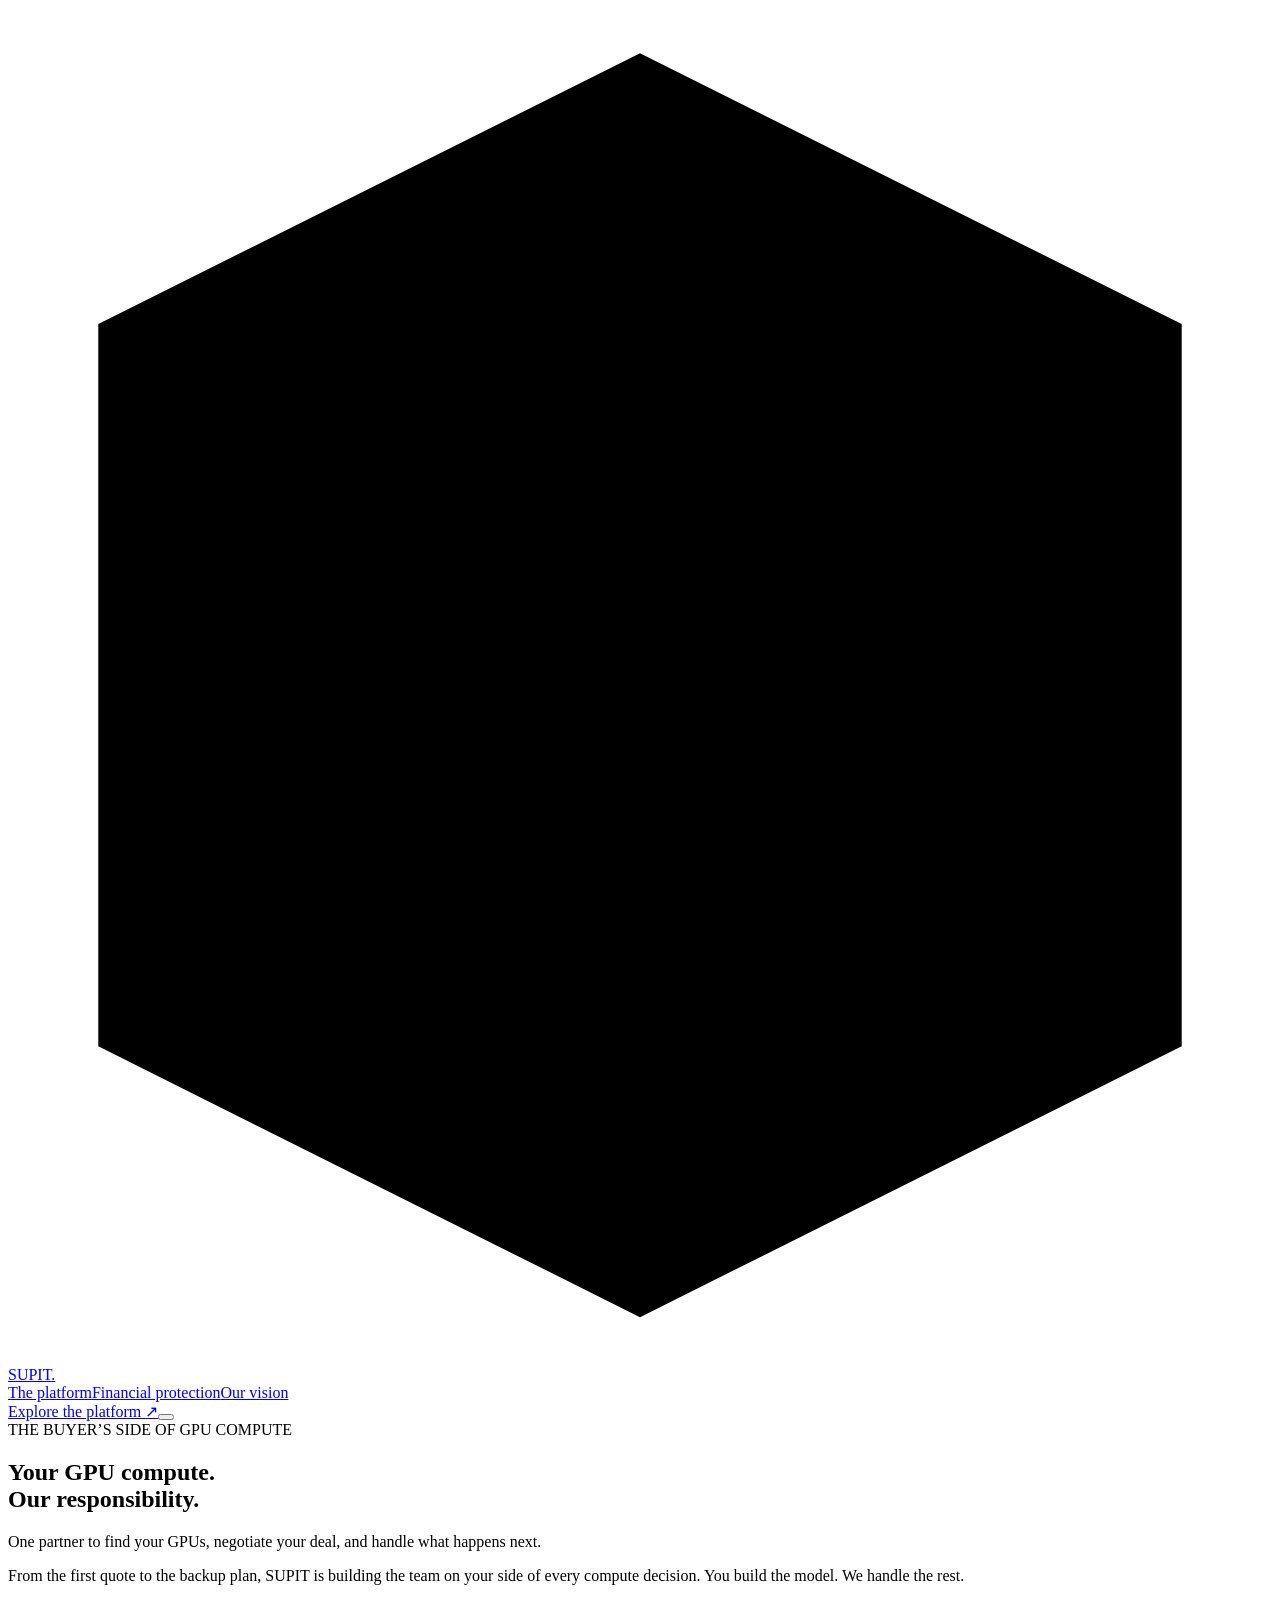
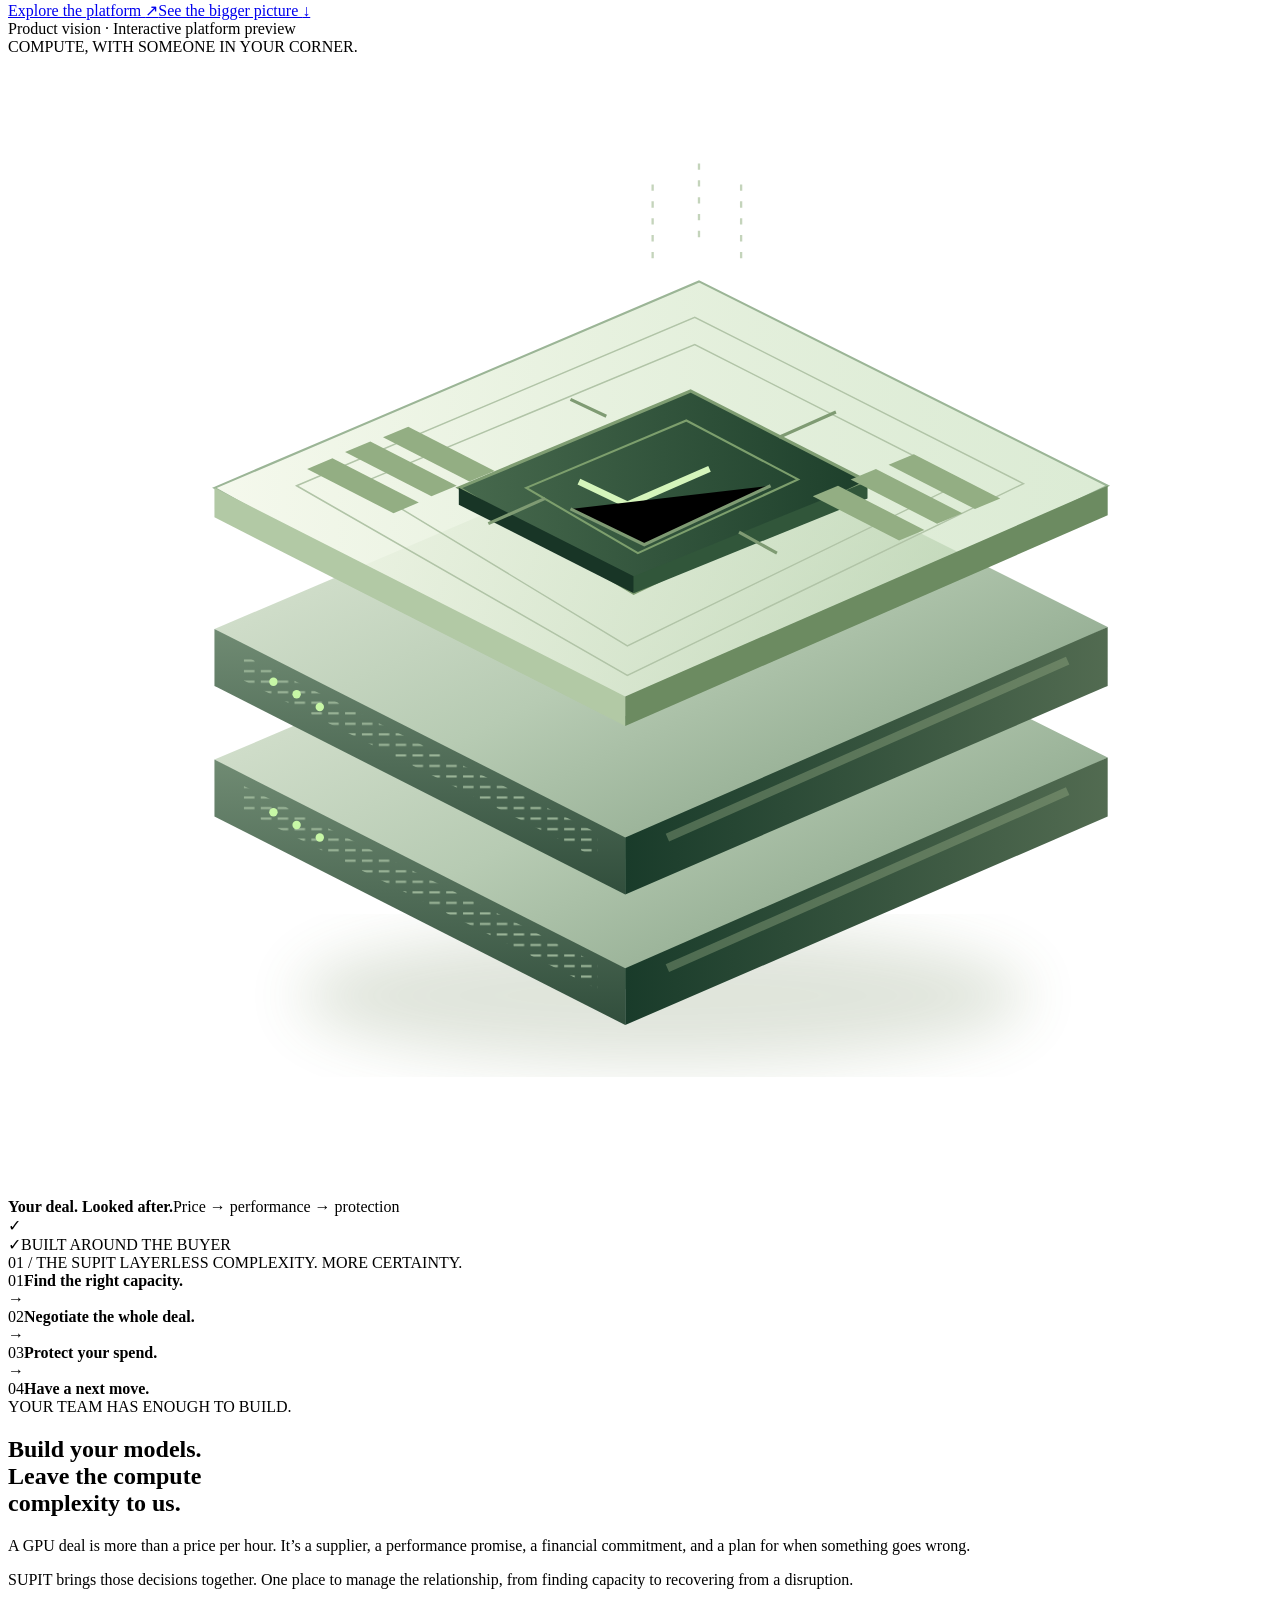
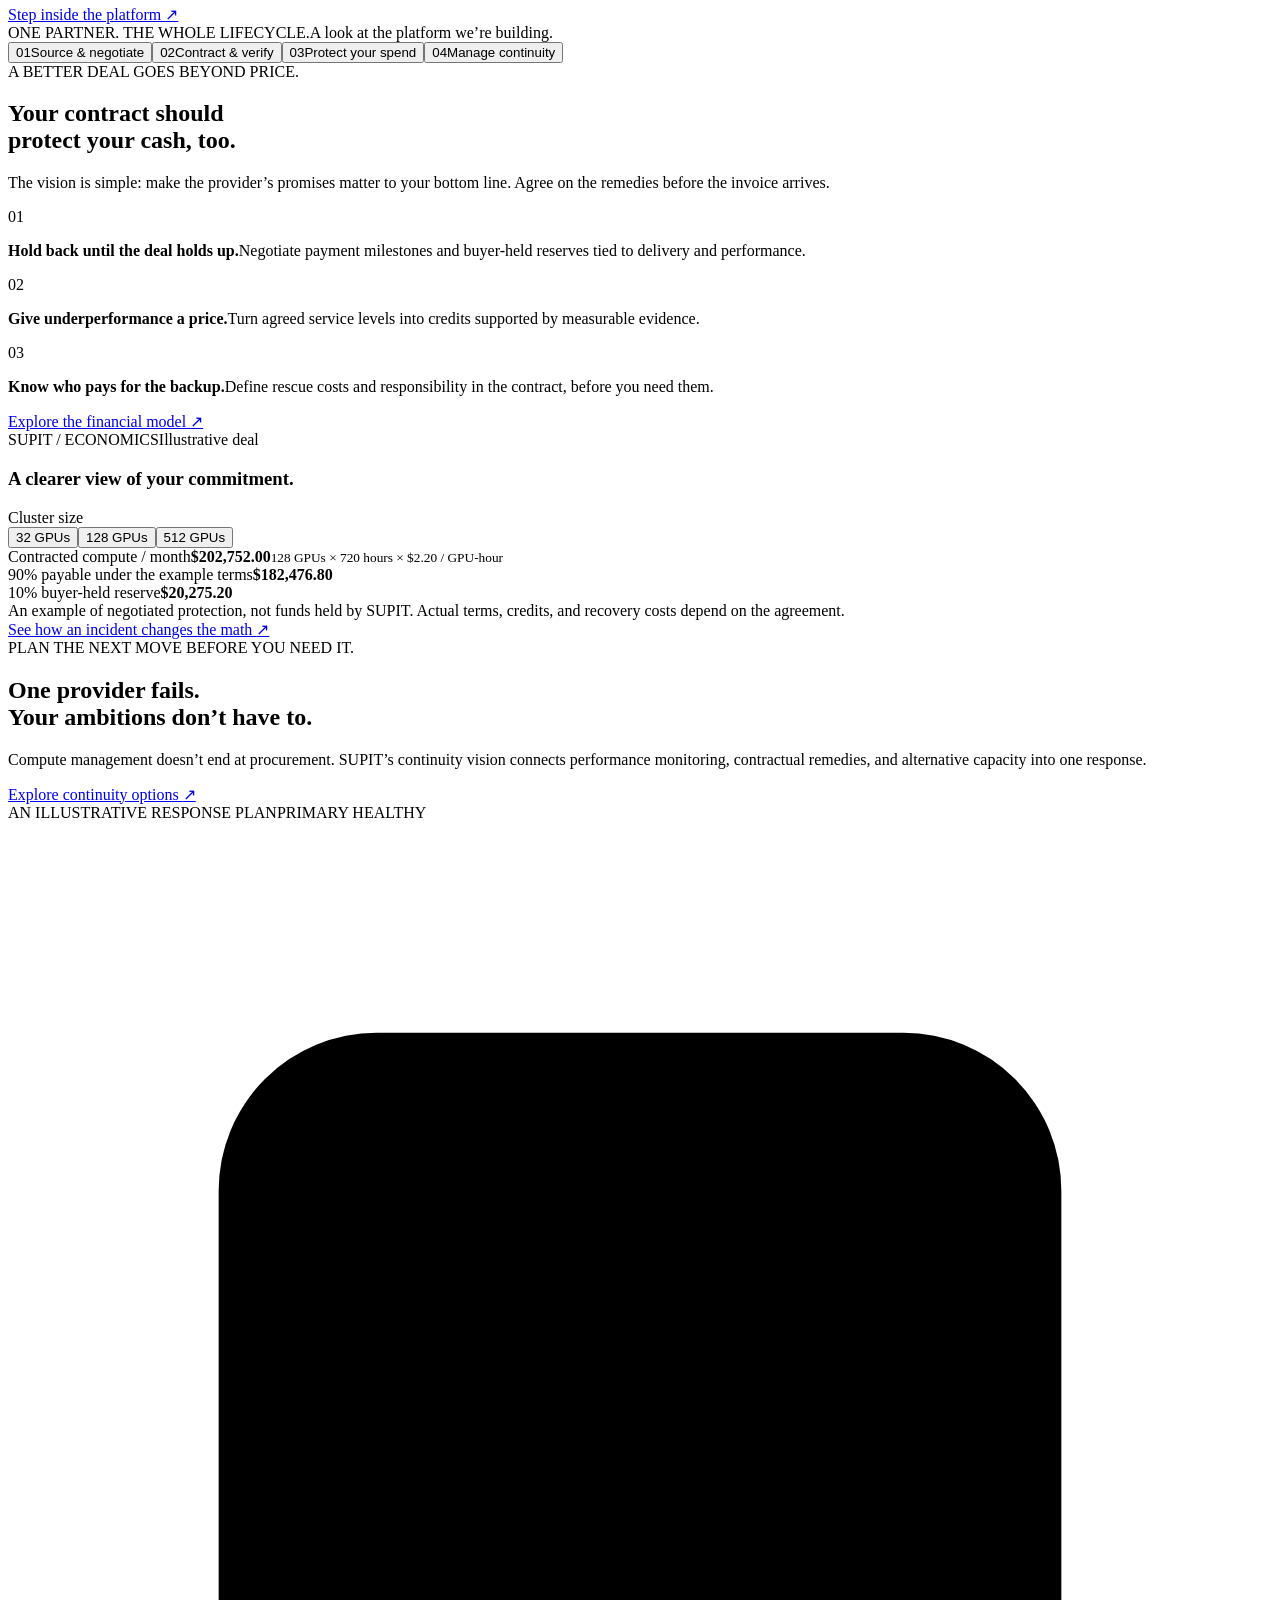
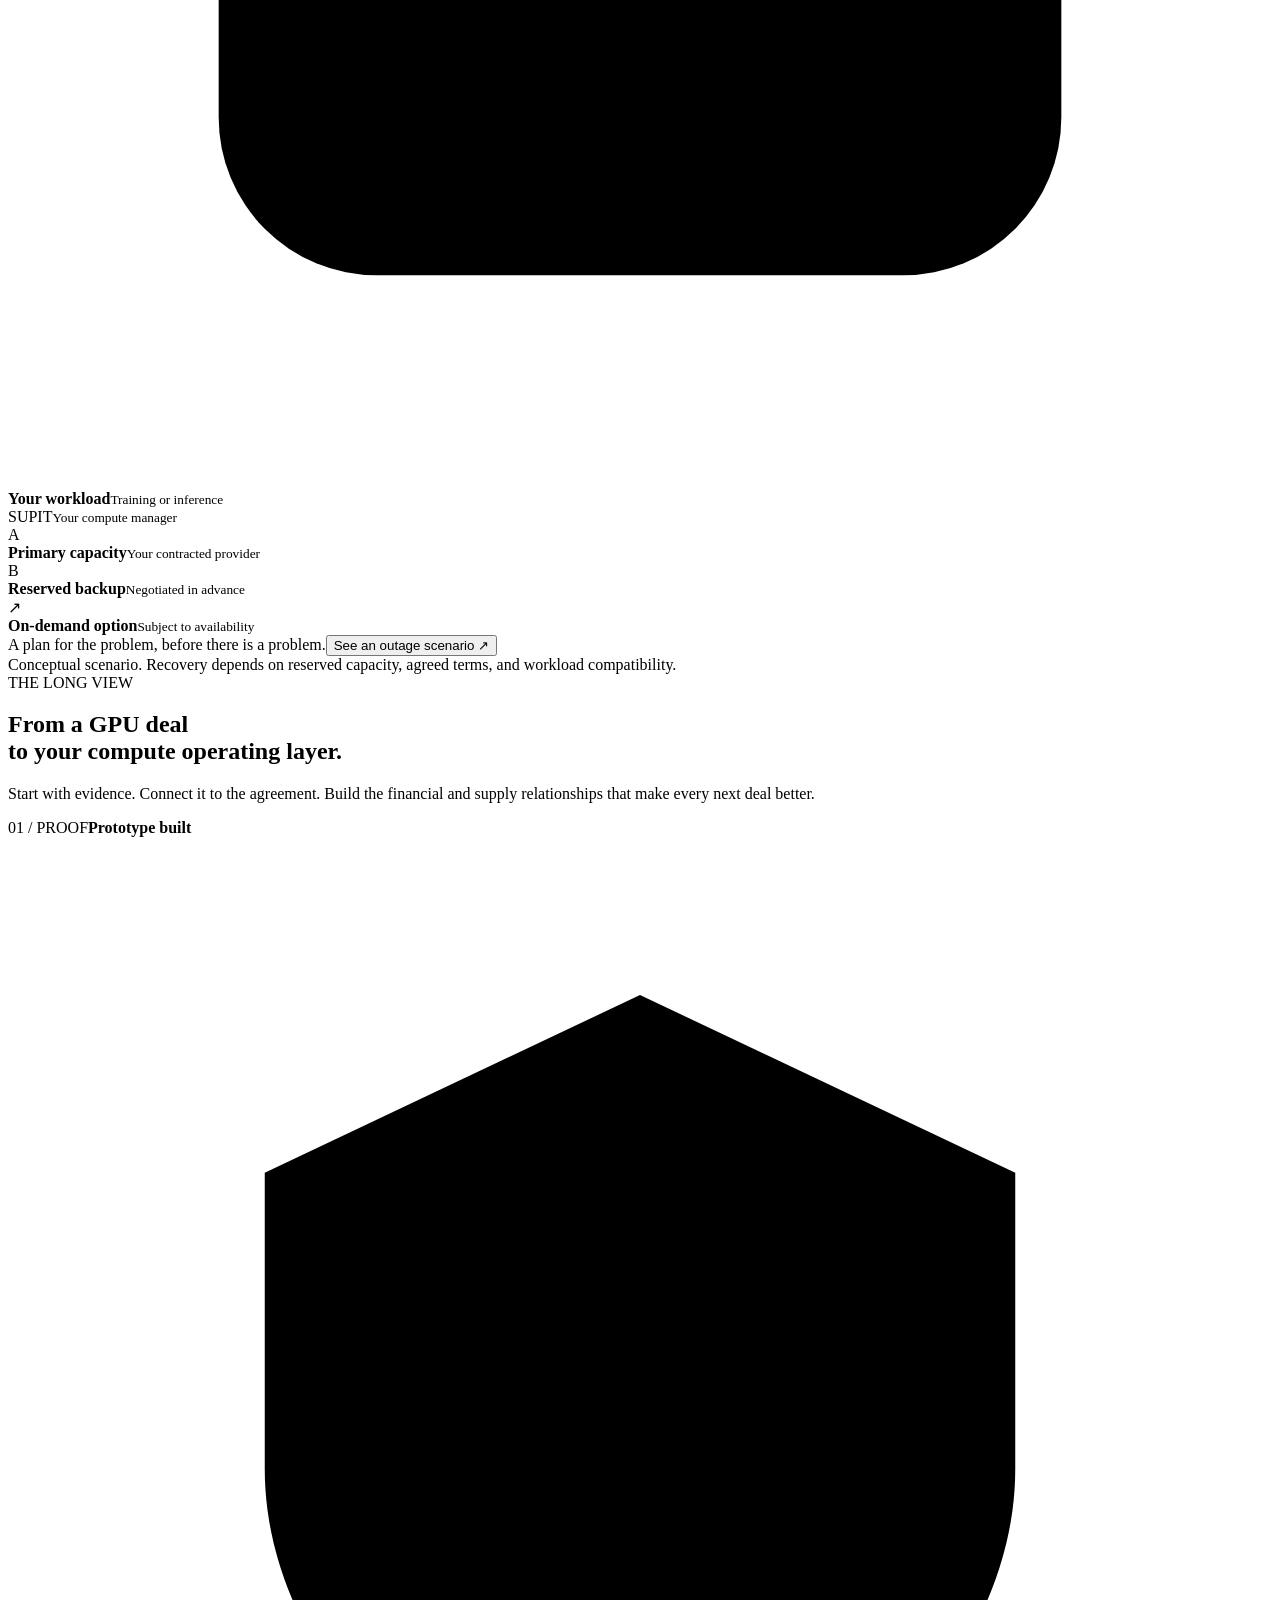
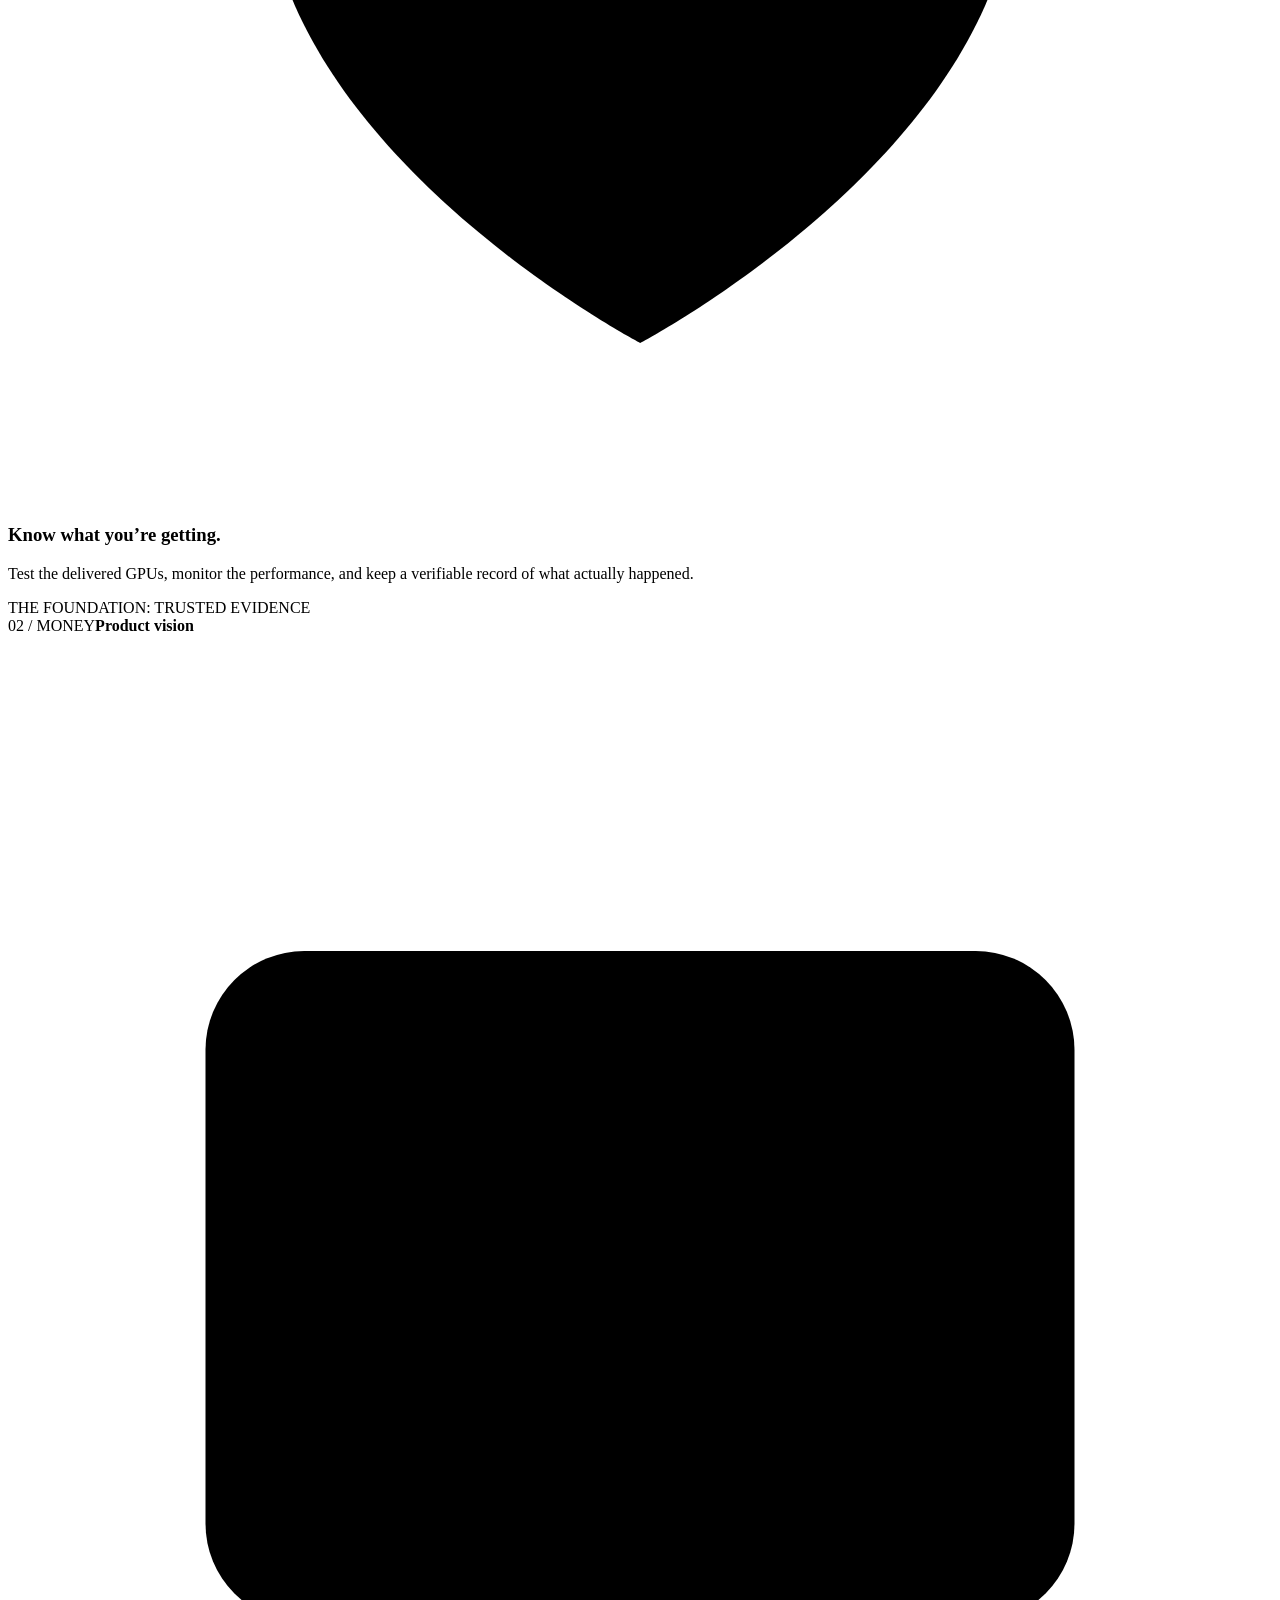
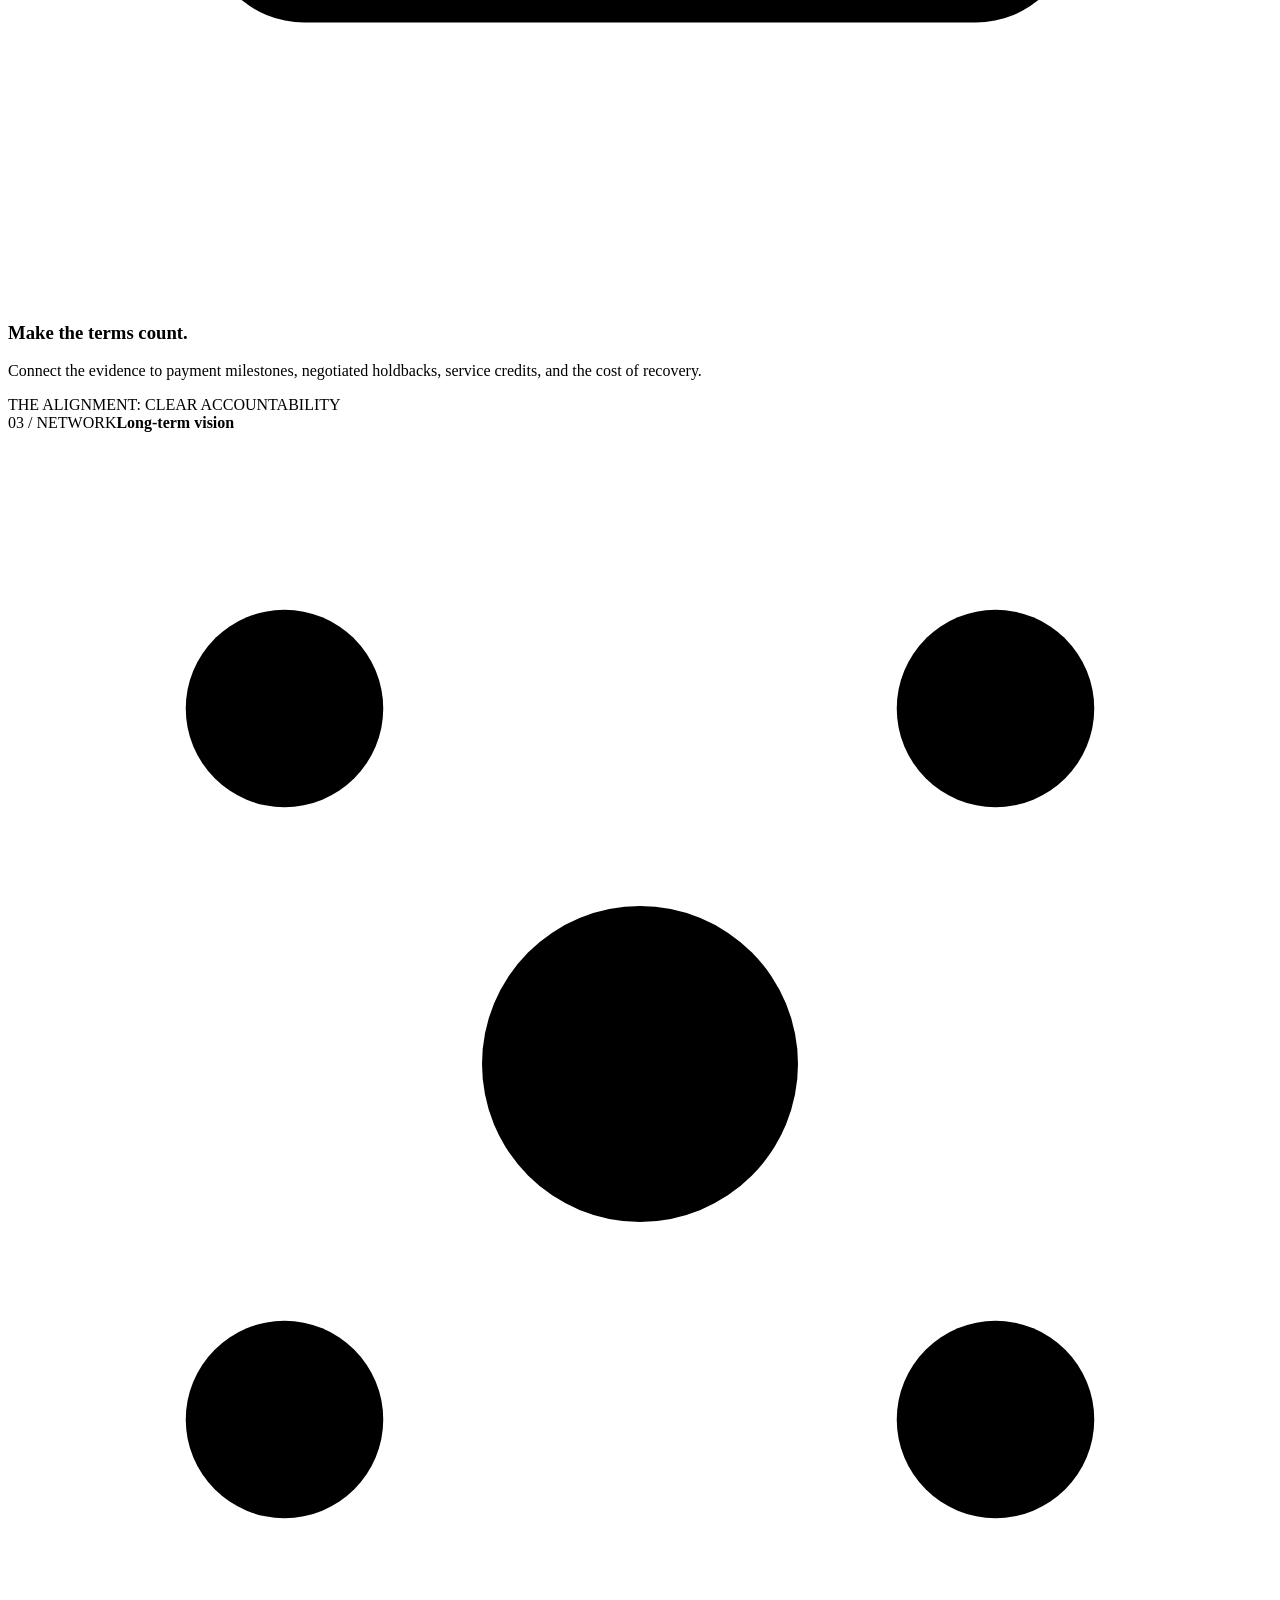
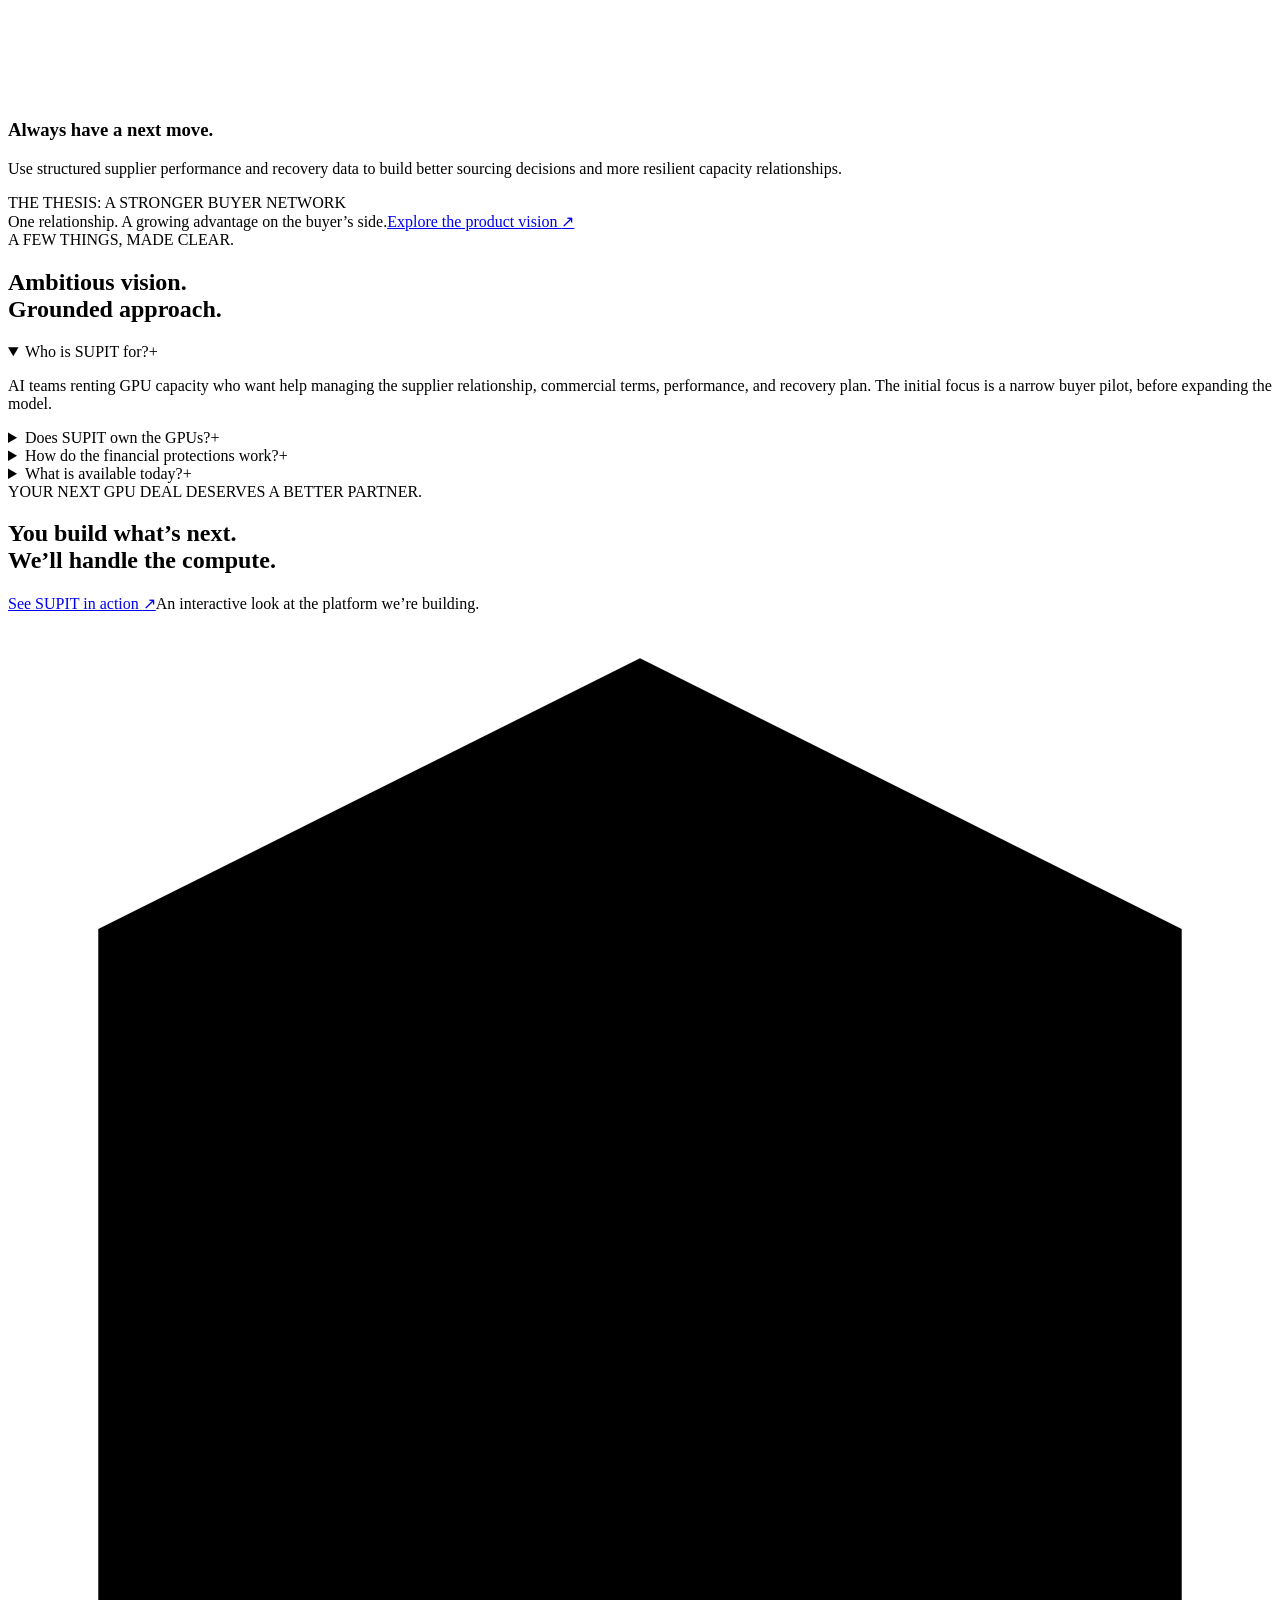
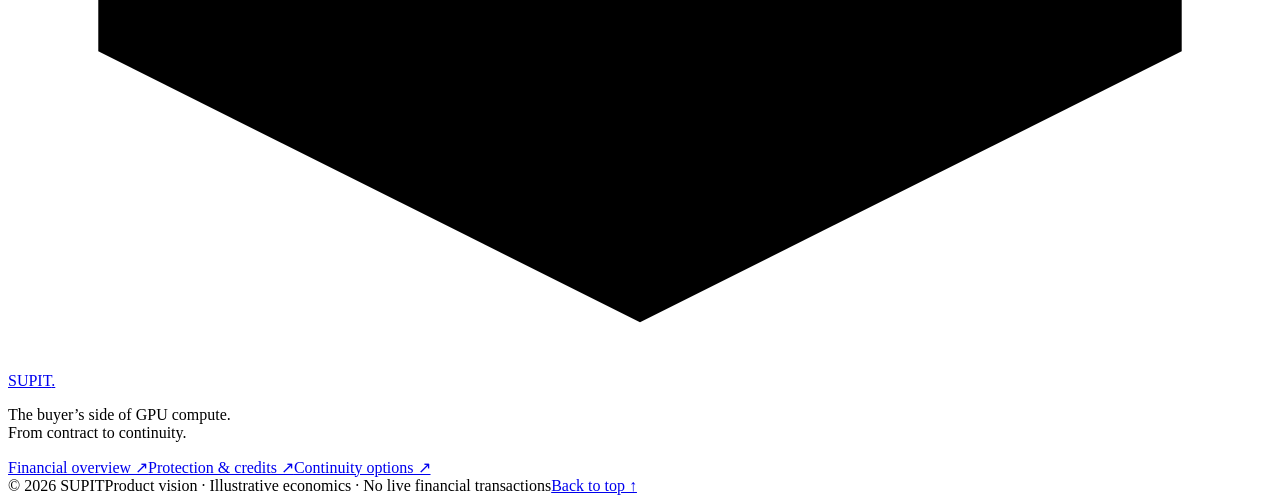
==== web/index.html @ 4412708a "Add SUPIT website and illustrative financial workspace" ====
<!DOCTYPE html>
<html lang="en"><head><meta charset="UTF-8"><meta name="viewport" content="width=device-width,initial-scale=1"><meta name="theme-color" content="#f5f6ef"><meta name="description" content="SUPIT is building the buyer’s side of GPU compute. Source capacity, negotiate the contract, protect your spend, and plan for continuity in one place."><title>SUPIT — Your GPU compute. Managed.</title><link rel="icon" href="/supit-mark.svg" type="image/svg+xml"><link rel="stylesheet" href="/site.css"></head>
<body>
<header class="site-header"><a class="wordmark" href="/" aria-label="SUPIT home"><svg viewBox="0 0 28 30" aria-hidden="true"><path d="M2 7 14 1l12 6v16l-12 6-12-6Z"/><path d="m2 7 12 6 12-6M14 13v16M8 4l12 6v10l-6 3-6-3v-7"/></svg>SUPIT<span class="wordmark-period">.</span></a><nav class="desktop-nav" aria-label="Main navigation"><a href="#platform">The platform</a><a href="#protection">Financial protection</a><a href="#vision">Our vision</a></nav><a class="button header-cta" href="/platform.html#finance">Explore the platform <span>↗</span></a><button id="menu-toggle" class="menu-toggle" aria-label="Open navigation" aria-expanded="false"><span></span><span></span></button><nav id="mobile-nav" class="mobile-nav" aria-label="Mobile navigation" hidden><a href="#platform">The platform</a><a href="#protection">Financial protection</a><a href="#vision">Our vision</a><a href="/platform.html#finance">Explore the platform ↗</a></nav></header>
<main>
<section class="hero section-shell"><div class="hero-copy"><div class="eyebrow"><span class="status-dot"></span>THE BUYER’S SIDE OF GPU COMPUTE</div><h1>Your GPU compute.<br>Our <span class="serif-word">responsibility.</span></h1><p class="hero-description">One partner to find your GPUs, negotiate your deal, and handle what happens next.</p><p class="hero-detail">From the first quote to the backup plan, SUPIT is building the team on your side of every compute decision. You build the model. We handle the rest.</p><div class="hero-actions"><a href="/platform.html#overview" class="button button-dark">Explore the platform <span>↗</span></a><a href="#vision" class="text-link">See the bigger picture <span>↓</span></a></div><div class="vision-note"><span class="tiny-orbit"></span>Product vision · Interactive platform preview</div></div>
<div class="hero-visual" aria-label="Illustration of GPU compute managed through SUPIT"><div class="visual-grid"></div><div class="visual-label">COMPUTE, WITH SOMEONE IN YOUR CORNER.</div><div class="orbital orbital-one"></div><div class="orbital orbital-two"></div>
<svg class="compute-stack" viewBox="0 0 600 540" role="img" aria-label="An architectural stack of GPU infrastructure"><defs><linearGradient id="topFace" x1="0" x2="1" y1="0" y2="1"><stop stop-color="#e5eddd"/><stop offset=".5" stop-color="#b7cbb3"/><stop offset="1" stop-color="#779578"/></linearGradient><linearGradient id="frontFace" x1="0" x2="0" y1="0" y2="1"><stop stop-color="#708b73"/><stop offset="1" stop-color="#314e3c"/></linearGradient><linearGradient id="sideFace"><stop stop-color="#193b2a"/><stop offset="1" stop-color="#526b51"/></linearGradient><linearGradient id="glassFace" x1="0" x2="1"><stop stop-color="#f4f8eb" stop-opacity=".92"/><stop offset="1" stop-color="#c8e0bd" stop-opacity=".64"/></linearGradient><linearGradient id="chipFace"><stop stop-color="#47694d"/><stop offset="1" stop-color="#1d3f2b"/></linearGradient><filter id="shadow"><feGaussianBlur stdDeviation="14"/></filter><pattern id="vents" width="8" height="5" patternUnits="userSpaceOnUse"><path d="M0 2h5" stroke="#9bb598" stroke-width="1"/></pattern></defs><ellipse cx="311" cy="446" rx="173" ry="32" fill="#526e3a" opacity=".18" filter="url(#shadow)"/>
<g class="stack-layer layer-bottom"><path d="m98 334 230-98 194 97-229 110Z" fill="url(#topFace)"/><path d="m98 334 195 99v27L98 361Z" fill="url(#frontFace)"/><path d="m293 433 229-100v28L293 460Z" fill="url(#sideFace)"/><path d="m111 346 169 85v12l-169-85Z" fill="url(#vents)"/><path d="m313 433 190-84" stroke="#97ad86" opacity=".4" stroke-width="4"/><g fill="#c7f7a6"><circle cx="126" cy="359" r="2"/><circle cx="137" cy="365" r="2"/><circle cx="148" cy="371" r="2"/></g></g>
<g class="stack-layer layer-middle"><path d="m98 272 230-98 194 97-229 110Z" fill="url(#topFace)"/><path d="m98 272 195 99v27L98 299Z" fill="url(#frontFace)"/><path d="m293 371 229-100v28L293 398Z" fill="url(#sideFace)"/><path d="m111 284 169 85v12l-169-85Z" fill="url(#vents)"/><path d="m313 371 190-84" stroke="#97ad86" opacity=".4" stroke-width="4"/><g fill="#c7f7a6"><circle cx="126" cy="297" r="2"/><circle cx="137" cy="303" r="2"/><circle cx="148" cy="309" r="2"/></g></g>
<g class="stack-layer layer-top"><path d="m98 205 230-98 194 97-229 110Z" fill="url(#glassFace)" stroke="#9bb596"/><path d="m98 205 195 99v14L98 219Z" fill="#b2c9a5"/><path d="m293 304 229-100v14L293 318Z" fill="#6c8b61"/><path d="m137 204 189-80 156 79-188 91Z" fill="none" stroke="#b1c4a7" stroke-width=".7"/><path d="m167 203 159-66 128 65-160 78Z" fill="none" stroke="#b1c4a7" stroke-width=".7"/><path d="m214 205 110-46 84 43-111 53Z" fill="url(#chipFace)" stroke="#7f9d72" stroke-width="1.5"/><path d="m214 205 83 42v8l-83-42Z" fill="#183526"/><path d="m297 247 111-45v8l-111 45Z" fill="#31563a"/><path d="m246 205 76-32 53 28-76 35Z" fill="none" stroke="#7d9f6d"/><path d="m271 202 23 11 39-17" fill="none" stroke="#d5f5bb" stroke-width="3"/><path d="m267 215 35 17 60-28M255 210l-27 12M366 181l27-12M284 171l-17-8M347 226l18 10" stroke="#7f9b73" stroke-width="1.5"/><g fill="#93ae83"><path d="m142 196 12-5 41 21-12 5Z"/><path d="m160 188 12-5 41 21-12 5Z"/><path d="m178 181 12-5 41 21-12 5Z"/><path d="m382 209 12-5 41 21-12 5Z"/><path d="m400 201 12-5 41 21-12 5Z"/><path d="m418 194 12-5 41 21-12 5Z"/></g></g><path d="M328 86v-38M306 96V58M348 96V58" stroke="#9eb88f" stroke-width="1.1" stroke-dasharray="3 5" opacity=".6"/></svg>
<div class="floating-status"><span class="signal-bars"><i></i><i></i><i></i></span><div><strong>Your deal. Looked after.</strong><span>Price → performance → protection</span></div><span class="status-check">✓</span></div><div class="small-floating-note"><span class="tiny-shield">✓</span>BUILT AROUND THE BUYER</div><div class="visual-caption"><span>01 / THE SUPIT LAYER</span><span>LESS COMPLEXITY. MORE CERTAINTY.</span></div></div></section>
<section class="journey-strip section-shell" aria-label="The SUPIT lifecycle"><div><span>01</span><strong>Find the right capacity.</strong></div><b>→</b><div><span>02</span><strong>Negotiate the whole deal.</strong></div><b>→</b><div><span>03</span><strong>Protect your spend.</strong></div><b>→</b><div><span>04</span><strong>Have a next move.</strong></div></section>
<section class="intro section-shell" id="platform"><div><div class="eyebrow">YOUR TEAM HAS ENOUGH TO BUILD.</div><h2>Build your models.<br>Leave the compute<br><span class="serif-word">complexity to us.</span></h2></div><div class="intro-right"><p>A GPU deal is more than a price per hour. It’s a supplier, a performance promise, a financial commitment, and a plan for when something goes wrong.</p><p>SUPIT brings those decisions together. One place to manage the relationship, from finding capacity to recovering from a disruption.</p><a class="text-link" href="/platform.html#overview">Step inside the platform <span>↗</span></a></div></section>
<section class="platform-section section-shell"><div class="section-kicker"><span class="eyebrow">ONE PARTNER. THE WHOLE LIFECYCLE.</span><span class="subtle">A look at the platform we’re building.</span></div><div class="capability-tabs" role="tablist" aria-label="Platform capabilities"><button role="tab" aria-selected="true" id="tab-source" aria-controls="capability-panel" data-capability="source"><span>01</span>Source & negotiate</button><button role="tab" aria-selected="false" id="tab-contract" aria-controls="capability-panel" data-capability="contract"><span>02</span>Contract & verify</button><button role="tab" aria-selected="false" id="tab-money" aria-controls="capability-panel" data-capability="money"><span>03</span>Protect your spend</button><button role="tab" aria-selected="false" id="tab-continuity" aria-controls="capability-panel" data-capability="continuity"><span>04</span>Manage continuity</button></div><div id="capability-panel" class="capability-panel" role="tabpanel" aria-labelledby="tab-source"></div></section>
<section class="money-section" id="protection"><div class="section-shell money-inner"><div class="money-copy"><div class="eyebrow">A BETTER DEAL GOES BEYOND PRICE.</div><h2>Your contract should<br>protect your <span class="serif-word">cash, too.</span></h2><p>The vision is simple: make the provider’s promises matter to your bottom line. Agree on the remedies before the invoice arrives.</p><div class="money-points"><div><span>01</span><p><strong>Hold back until the deal holds up.</strong>Negotiate payment milestones and buyer-held reserves tied to delivery and performance.</p></div><div><span>02</span><p><strong>Give underperformance a price.</strong>Turn agreed service levels into credits supported by measurable evidence.</p></div><div><span>03</span><p><strong>Know who pays for the backup.</strong>Define rescue costs and responsibility in the contract, before you need them.</p></div></div><a class="button button-dark" href="/platform.html#finance">Explore the financial model <span>↗</span></a></div><div class="financial-example"><div class="example-heading"><span class="mini-wordmark">SUPIT / ECONOMICS</span><span class="small-pill">Illustrative deal</span></div><h3>A clearer view of your commitment.</h3><div class="example-controls"><label for="gpu-count">Cluster size</label><div class="gpu-select" role="group" aria-label="Example cluster size"><button data-gpu-count="32">32 GPUs</button><button class="active" data-gpu-count="128">128 GPUs</button><button data-gpu-count="512">512 GPUs</button></div></div><div class="example-total"><span>Contracted compute / month</span><strong id="example-invoice">$202,752<span>.00</span></strong><small><span id="example-gpus">128</span> GPUs × 720 hours × $2.20 / GPU-hour</small></div><div class="allocation-bar"><span></span><span></span></div><div class="example-row"><span><i class="allocation-dot"></i>90% payable under the example terms</span><strong id="example-payable">$182,476.80</strong></div><div class="example-row highlighted"><span><i class="allocation-dot light"></i>10% buyer-held reserve</span><strong id="example-reserve">$20,275.20</strong></div><div class="example-note">An example of negotiated protection, not funds held by SUPIT. Actual terms, credits, and recovery costs depend on the agreement.</div><a href="/platform.html#credits" class="example-footer">See how an incident changes the math <span>↗</span></a></div></div></section>
<section class="continuity-section"><div class="section-shell continuity-inner"><div class="continuity-copy"><div class="eyebrow light-eyebrow"><span class="status-dot"></span>PLAN THE NEXT MOVE BEFORE YOU NEED IT.</div><h2>One provider fails.<br>Your ambitions <span class="serif-word">don’t have to.</span></h2><p>Compute management doesn’t end at procurement. SUPIT’s continuity vision connects performance monitoring, contractual remedies, and alternative capacity into one response.</p><a class="text-link light-link" href="/platform.html#continuity">Explore continuity options <span>↗</span></a></div><div class="continuity-map"><div class="map-topline"><span>AN ILLUSTRATIVE RESPONSE PLAN</span><span id="map-status"><i></i>PRIMARY HEALTHY</span></div><div class="map-flow"><div class="map-buyer"><span class="map-icon"><svg viewBox="0 0 24 24"><rect x="4" y="4" width="16" height="16" rx="3"/><path d="M8 9h8M8 13h5M8 17h3"/></svg></span><strong>Your workload</strong><small>Training or inference</small></div><div class="map-wire wire-one"></div><div class="map-supit"><span class="mini-wordmark">SUPIT</span><small>Your compute manager</small><span class="map-glow"></span></div><div class="map-branches"><div class="branch-line"></div><div class="map-provider" id="map-primary"><span>A</span><div><strong>Primary capacity</strong><small id="primary-sub">Your contracted provider</small></div><i class="map-dot"></i></div><div class="map-provider" id="map-secondary"><span>B</span><div><strong>Reserved backup</strong><small id="secondary-sub">Negotiated in advance</small></div><i class="map-dot"></i></div><div class="map-provider" id="map-serverless"><span>↗</span><div><strong>On-demand option</strong><small>Subject to availability</small></div><i class="map-dot"></i></div></div></div><div class="map-bottom"><span id="map-description">A plan for the problem, before there is a problem.</span><button id="outage-button">See an outage scenario <span>↗</span></button></div><div class="map-caveat">Conceptual scenario. Recovery depends on reserved capacity, agreed terms, and workload compatibility.</div></div></div></section>
<section class="vision-section section-shell" id="vision"><div class="vision-heading"><div><div class="eyebrow">THE LONG VIEW</div><h2>From a GPU deal<br>to your <span class="serif-word">compute operating layer.</span></h2></div><p>Start with evidence. Connect it to the agreement. Build the financial and supply relationships that make every next deal better.</p></div><div class="vision-columns"><article><div class="vision-stage"><span>01 / PROOF</span><b>Prototype built</b></div><div class="vision-icon proof-icon"><svg viewBox="0 0 64 64"><path d="m32 8 19 9v15c0 14-19 24-19 24S13 46 13 32V17Z"/><path d="m23 31 7 7 13-15"/></svg></div><h3>Know what you’re getting.</h3><p>Test the delivered GPUs, monitor the performance, and keep a verifiable record of what actually happened.</p><span class="vision-outcome">THE FOUNDATION: TRUSTED EVIDENCE</span></article><article><div class="vision-stage"><span>02 / MONEY</span><b>Product vision</b></div><div class="vision-icon money-icon"><svg viewBox="0 0 64 64"><rect x="10" y="16" width="44" height="34" rx="5"/><path d="M10 25h44M19 36h12M19 42h7M43 34v10M38 39h10"/></svg></div><h3>Make the terms count.</h3><p>Connect the evidence to payment milestones, negotiated holdbacks, service credits, and the cost of recovery.</p><span class="vision-outcome">THE ALIGNMENT: CLEAR ACCOUNTABILITY</span></article><article><div class="vision-stage"><span>03 / NETWORK</span><b>Long-term vision</b></div><div class="vision-icon network-icon"><svg viewBox="0 0 64 64"><circle cx="32" cy="32" r="8"/><circle cx="14" cy="14" r="5"/><circle cx="50" cy="14" r="5"/><circle cx="14" cy="50" r="5"/><circle cx="50" cy="50" r="5"/><path d="m18 18 8 8m12 12 8 8M18 46l8-8m12-12 8-8"/></svg></div><h3>Always have a next move.</h3><p>Use structured supplier performance and recovery data to build better sourcing decisions and more resilient capacity relationships.</p><span class="vision-outcome">THE THESIS: A STRONGER BUYER NETWORK</span></article></div><div class="vision-bottom"><span>One relationship. A growing advantage on the buyer’s side.</span><a class="text-link" href="/platform.html#overview">Explore the product vision <span>↗</span></a></div></section>
<section class="faq-section section-shell"><div><div class="eyebrow">A FEW THINGS, MADE CLEAR.</div><h2>Ambitious vision.<br><span class="serif-word">Grounded approach.</span></h2></div><div class="faq-list"><details open><summary>Who is SUPIT for?<span>+</span></summary><p>AI teams renting GPU capacity who want help managing the supplier relationship, commercial terms, performance, and recovery plan. The initial focus is a narrow buyer pilot, before expanding the model.</p></details><details><summary>Does SUPIT own the GPUs?<span>+</span></summary><p>The vision is to be the buyer’s compute management layer, working across GPU suppliers. Whether SUPIT coordinates a purchase or resells capacity is a business-model decision to validate with design partners.</p></details><details><summary>How do the financial protections work?<span>+</span></summary><p>The concept is to negotiate holdbacks, performance credits, and recovery responsibilities directly into each agreement. The platform illustrates those economics. It does not currently hold money, issue insurance, or execute payments.</p></details><details><summary>What is available today?<span>+</span></summary><p>A compute-proof prototype and this interactive preview of the broader platform. Financial workflows and the supply network are the product vision. The next step is a focused design-partner pilot with real supplier terms.</p></details></div></section>
<section class="final-cta section-shell"><div class="cta-grid-art" aria-hidden="true"><span></span><span></span><span></span><span></span></div><div class="eyebrow">YOUR NEXT GPU DEAL DESERVES A BETTER PARTNER.</div><h2>You build what’s next.<br>We’ll handle the <span class="serif-word">compute.</span></h2><a class="button button-dark" href="/platform.html#finance">See SUPIT in action <span>↗</span></a><span class="cta-note">An interactive look at the platform we’re building.</span></section>
</main>
<footer class="site-footer section-shell"><div class="footer-top"><a class="wordmark" href="/" aria-label="SUPIT home"><svg viewBox="0 0 28 30" aria-hidden="true"><path d="M2 7 14 1l12 6v16l-12 6-12-6Z"/><path d="m2 7 12 6 12-6M14 13v16M8 4l12 6v10l-6 3-6-3v-7"/></svg>SUPIT<span class="wordmark-period">.</span></a><p>The buyer’s side of GPU compute.<br>From contract to continuity.</p><div><a href="/platform.html#finance">Financial overview ↗</a><a href="/platform.html#credits">Protection & credits ↗</a><a href="/platform.html#continuity">Continuity options ↗</a></div></div><div class="footer-bottom"><span>© 2026 SUPIT</span><span>Product vision · Illustrative economics · No live financial transactions</span><a href="#">Back to top ↑</a></div></footer><script type="module" src="/site.js"></script>
</body></html>
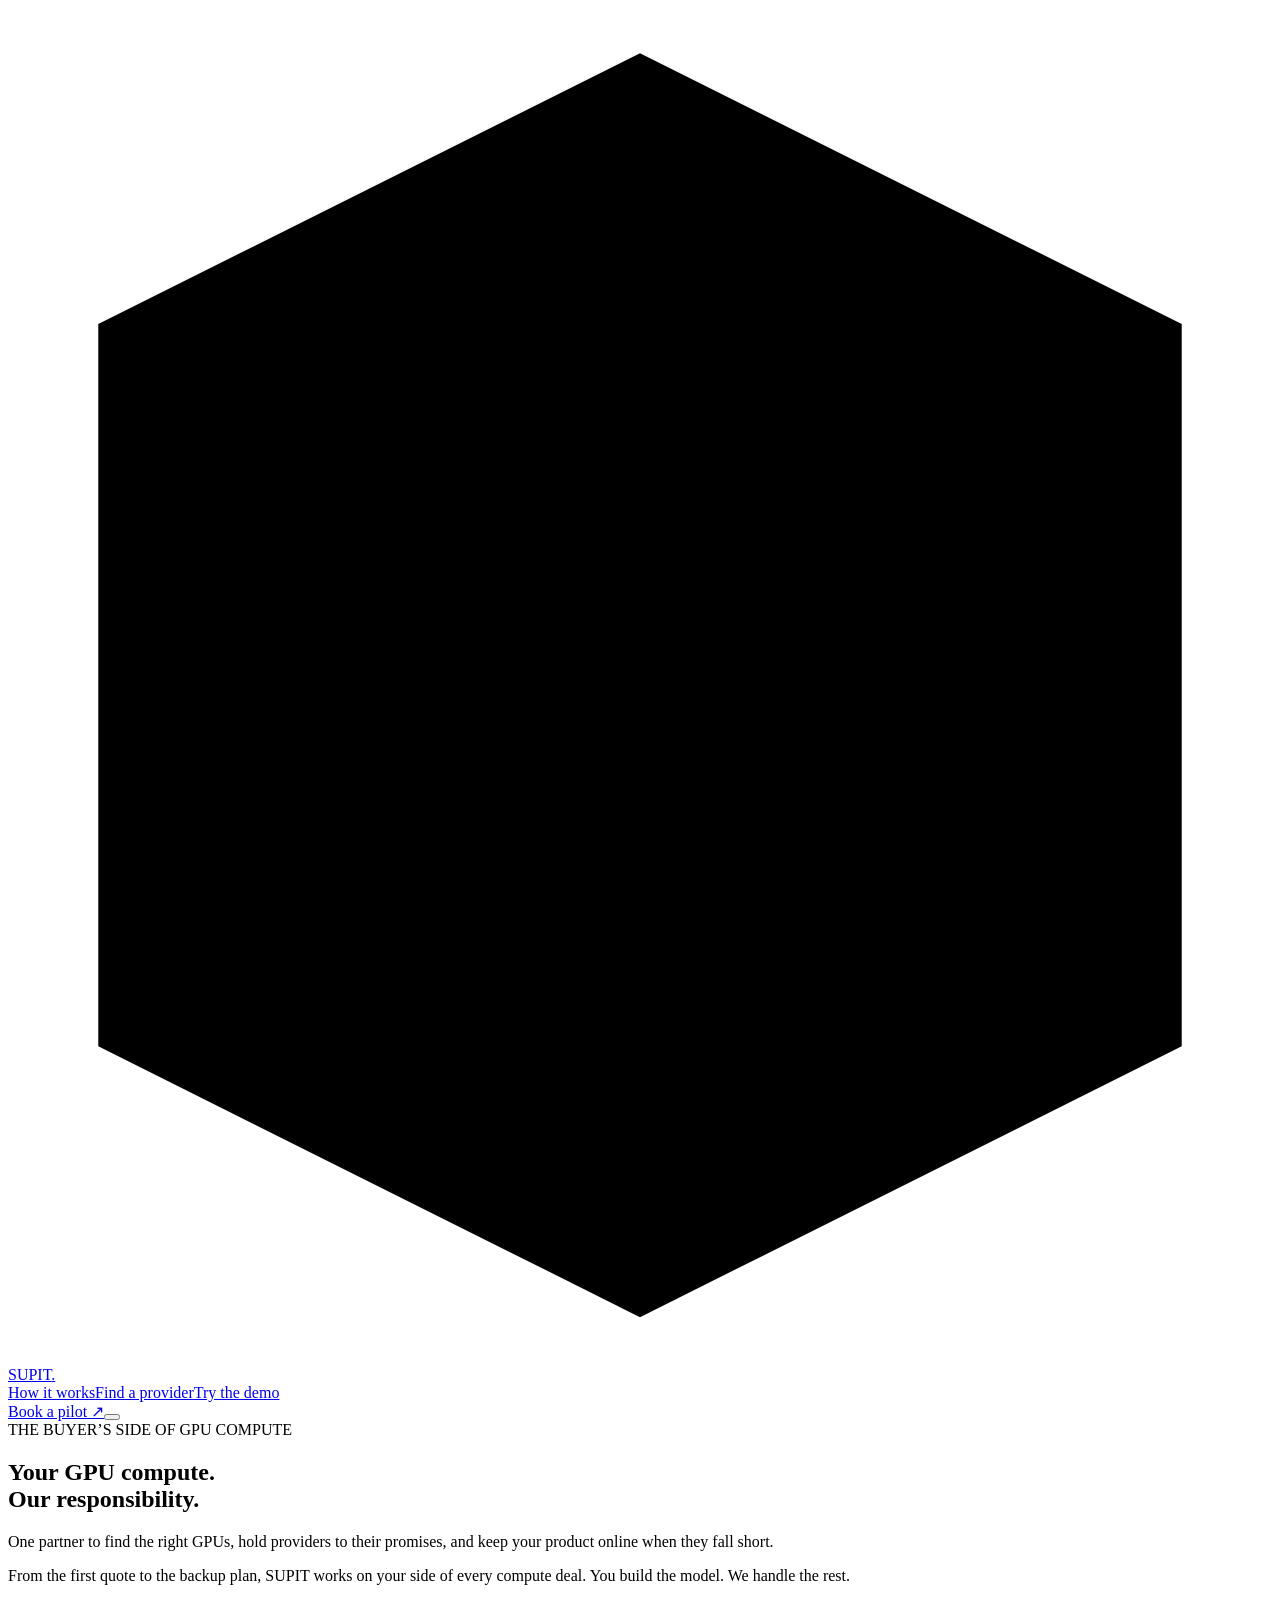
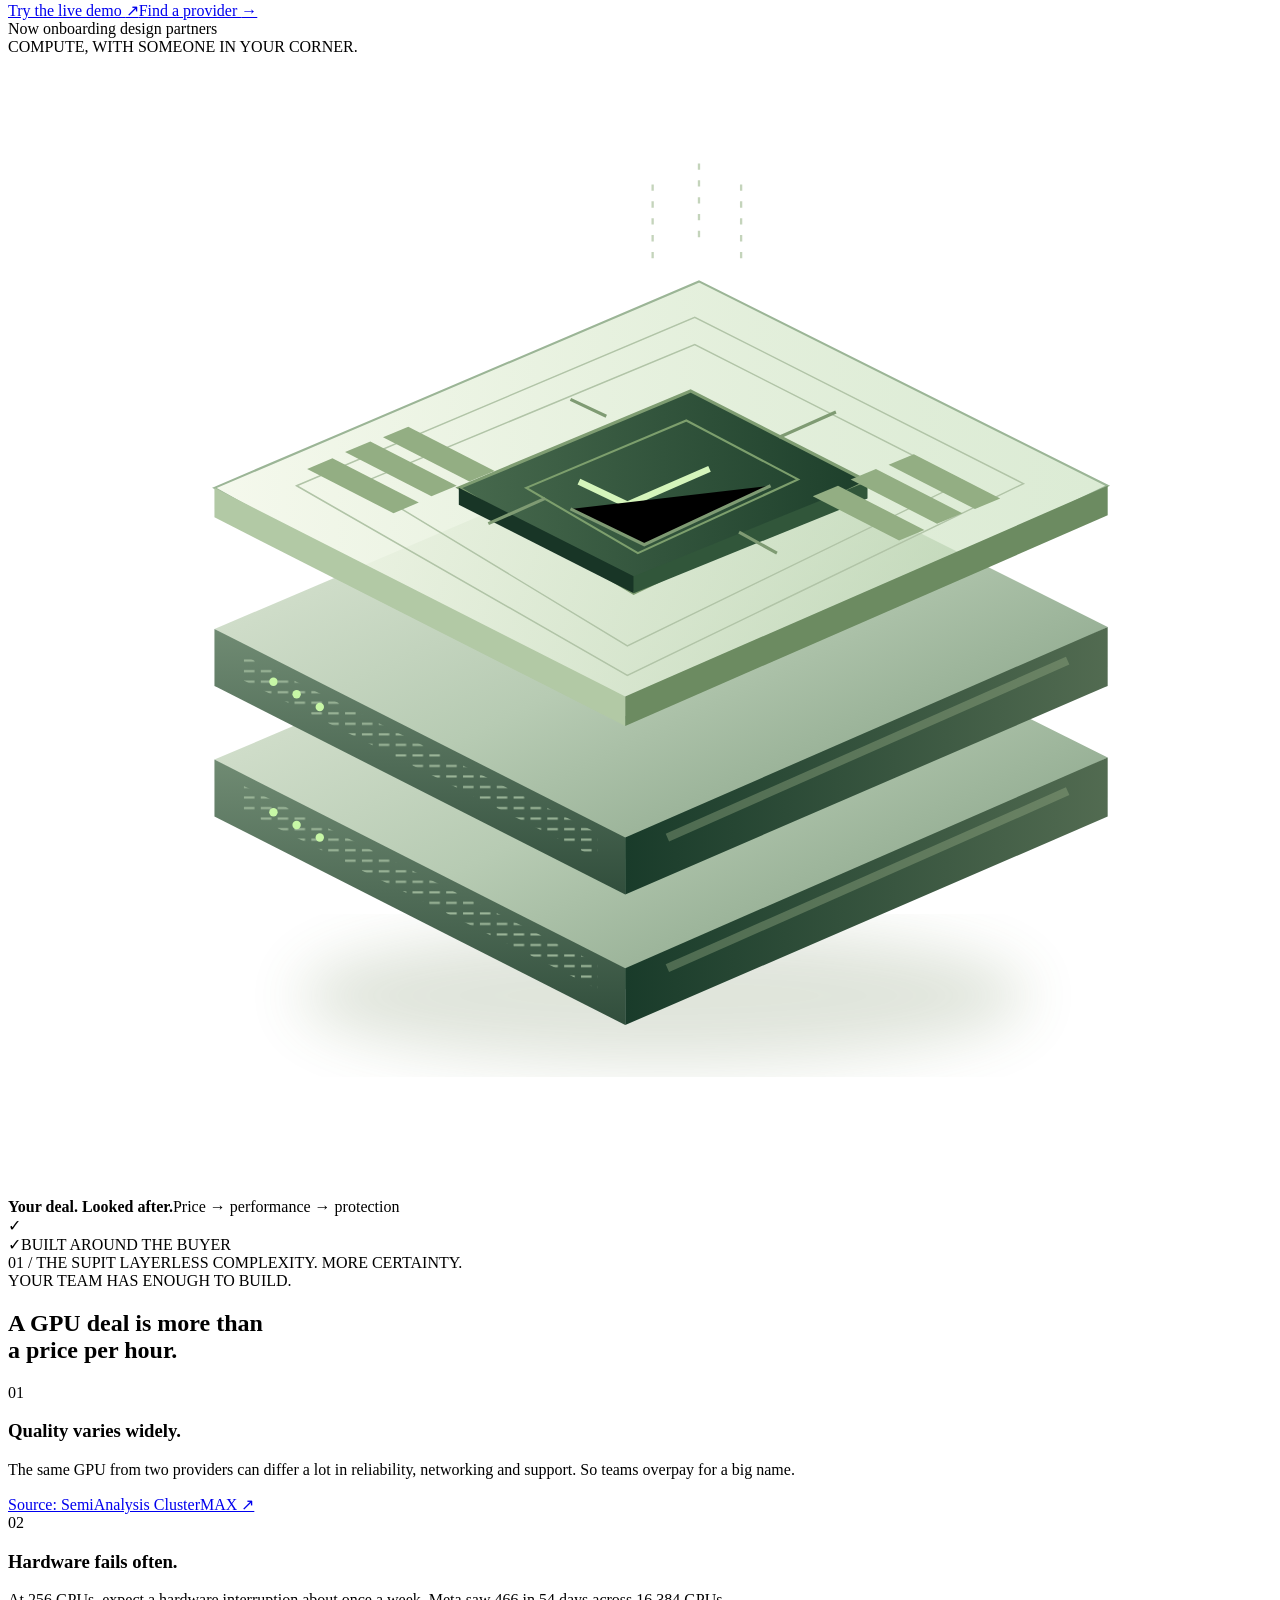
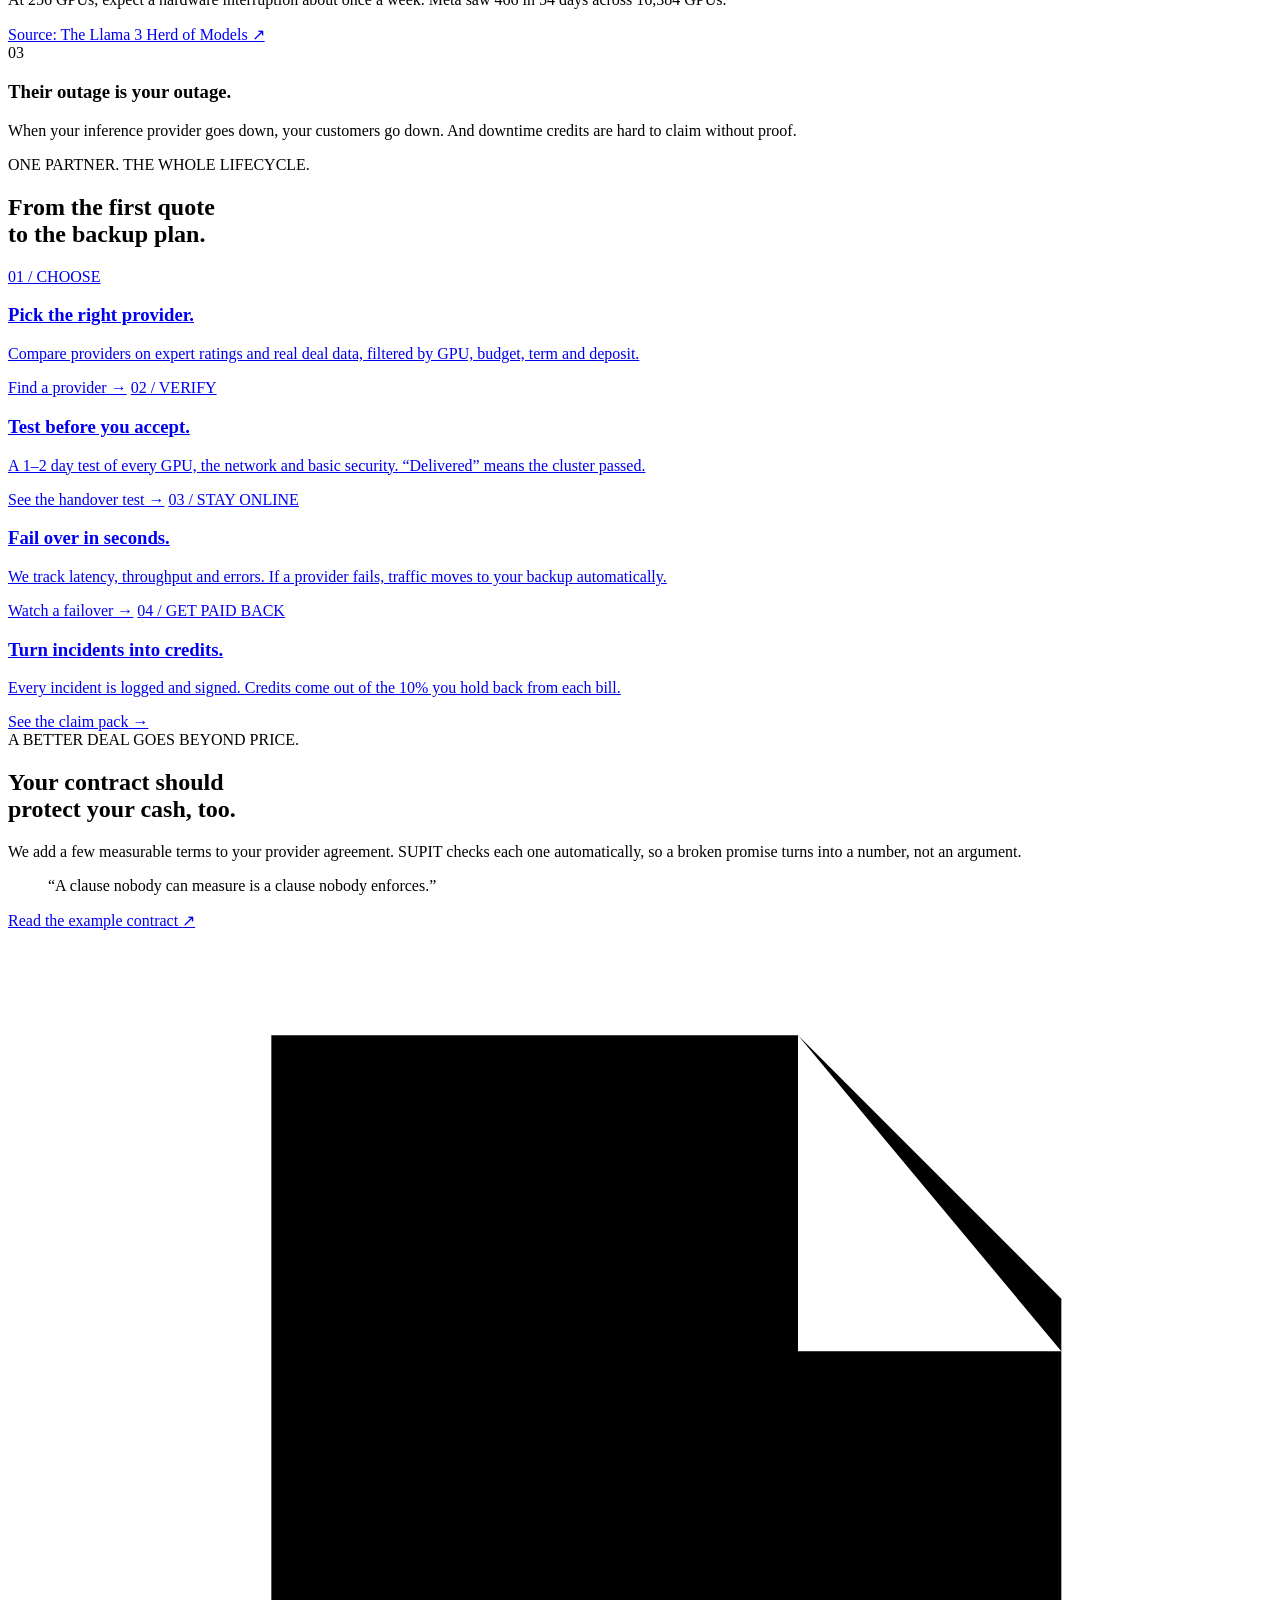
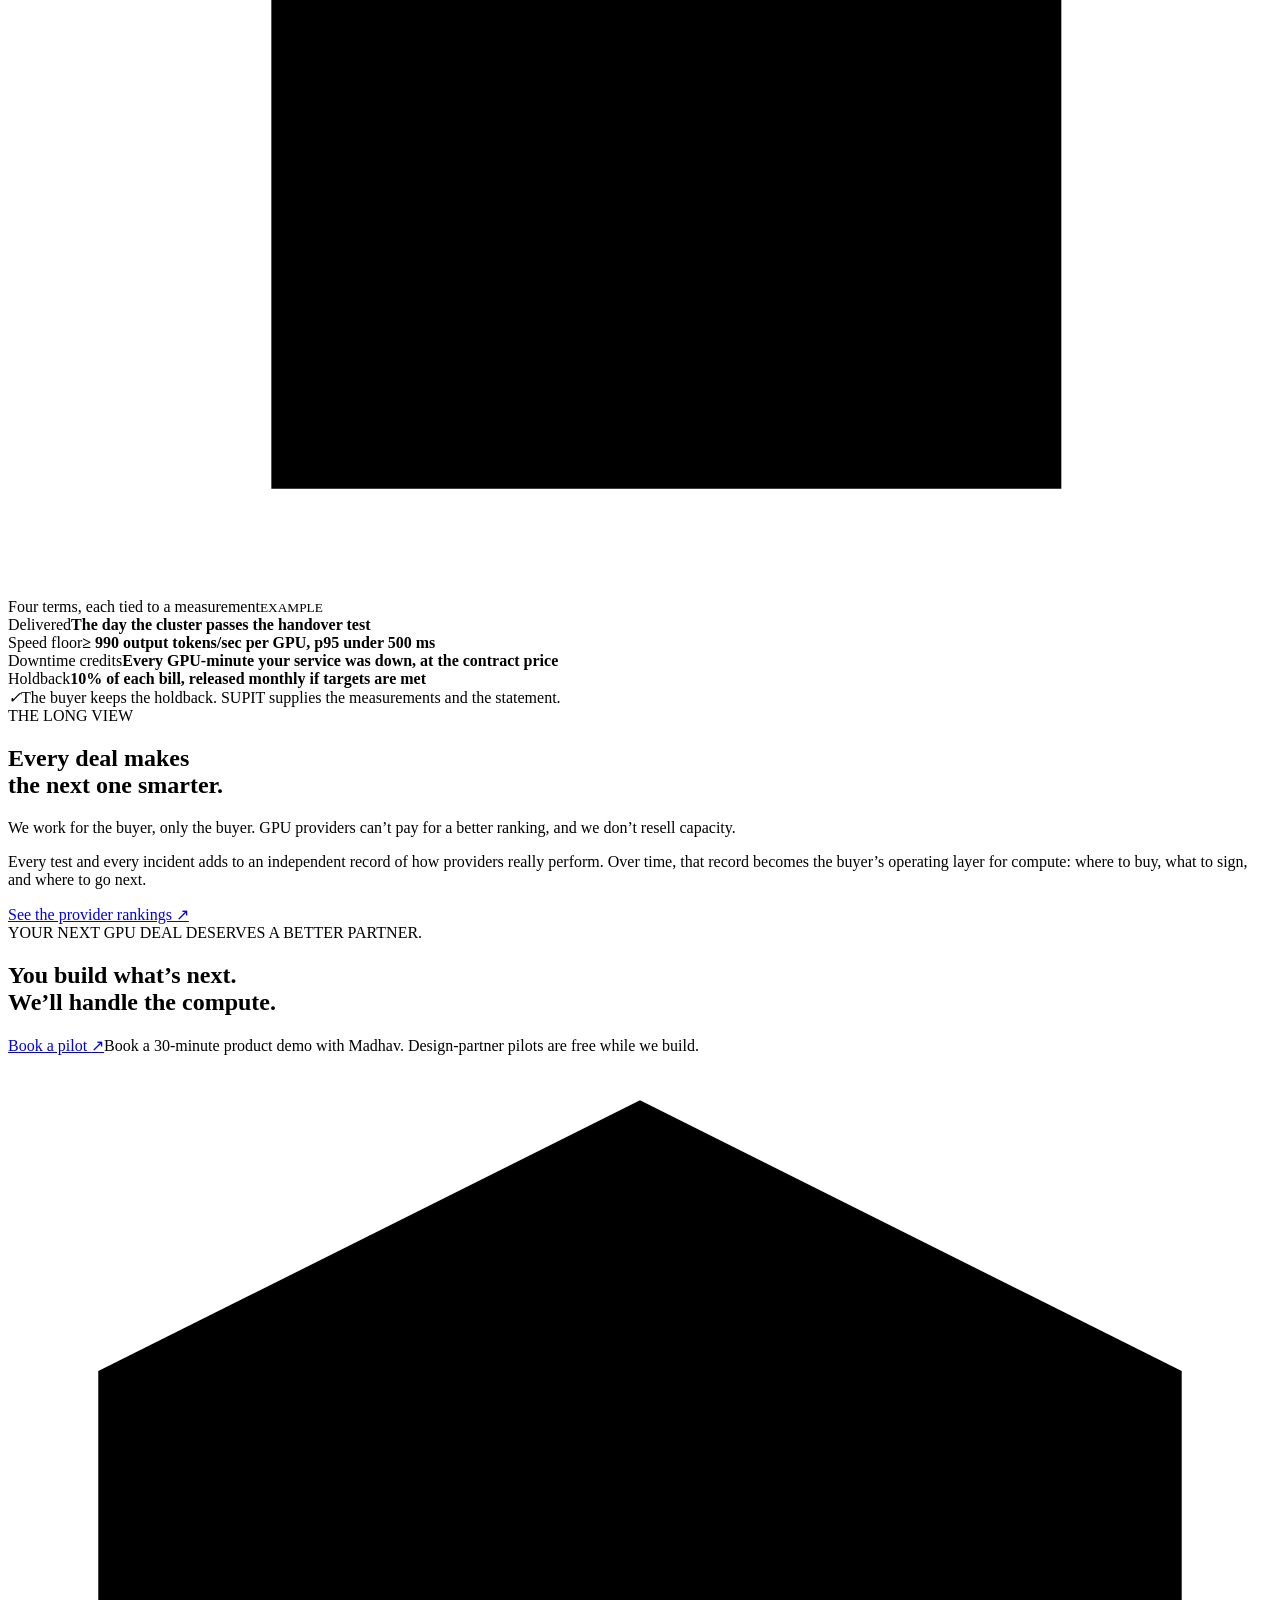
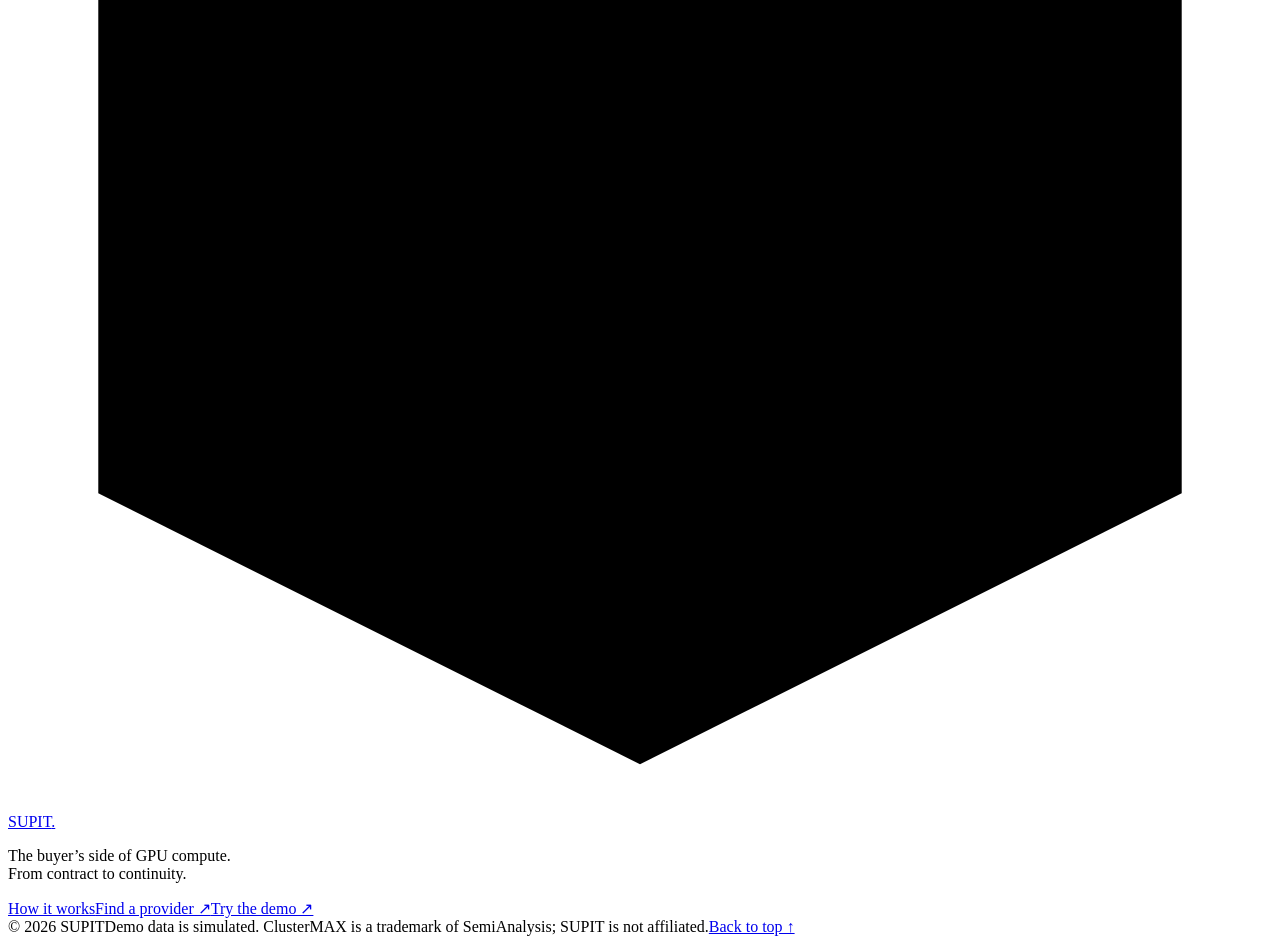
==== commit 648734e9: "Rebuild demo around inference and add live mode on this Mac Website - Simplify the homepage and add " ====
--- a/web/index.html
+++ b/web/index.html
@@ -1,23 +1,40 @@
 <!DOCTYPE html>
-<html lang="en"><head><meta charset="UTF-8"><meta name="viewport" content="width=device-width,initial-scale=1"><meta name="theme-color" content="#f5f6ef"><meta name="description" content="SUPIT is building the buyer’s side of GPU compute. Source capacity, negotiate the contract, protect your spend, and plan for continuity in one place."><title>SUPIT — Your GPU compute. Managed.</title><link rel="icon" href="/supit-mark.svg" type="image/svg+xml"><link rel="stylesheet" href="/site.css"></head>
+<html lang="en"><head><meta charset="UTF-8"><meta name="viewport" content="width=device-width,initial-scale=1"><meta name="theme-color" content="#f5f6ef"><meta name="description" content="SUPIT is the buyer’s side of GPU compute: find the right provider, hold them to their promises, and keep your product online."><title>SUPIT — The buyer’s side of GPU compute</title><link rel="icon" href="/supit-mark.svg" type="image/svg+xml"><link rel="stylesheet" href="/site.css?v=3"></head>
 <body>
-<header class="site-header"><a class="wordmark" href="/" aria-label="SUPIT home"><svg viewBox="0 0 28 30" aria-hidden="true"><path d="M2 7 14 1l12 6v16l-12 6-12-6Z"/><path d="m2 7 12 6 12-6M14 13v16M8 4l12 6v10l-6 3-6-3v-7"/></svg>SUPIT<span class="wordmark-period">.</span></a><nav class="desktop-nav" aria-label="Main navigation"><a href="#platform">The platform</a><a href="#protection">Financial protection</a><a href="#vision">Our vision</a></nav><a class="button header-cta" href="/platform.html#finance">Explore the platform <span>↗</span></a><button id="menu-toggle" class="menu-toggle" aria-label="Open navigation" aria-expanded="false"><span></span><span></span></button><nav id="mobile-nav" class="mobile-nav" aria-label="Mobile navigation" hidden><a href="#platform">The platform</a><a href="#protection">Financial protection</a><a href="#vision">Our vision</a><a href="/platform.html#finance">Explore the platform ↗</a></nav></header>
+<header class="site-header"><a class="wordmark" href="/" aria-label="SUPIT home"><svg viewBox="0 0 28 30" aria-hidden="true"><path d="M2 7 14 1l12 6v16l-12 6-12-6Z"/><path d="m2 7 12 6 12-6M14 13v16M8 4l12 6v10l-6 3-6-3v-7"/></svg>SUPIT<span class="wordmark-period">.</span></a><nav class="desktop-nav" aria-label="Main navigation"><a href="/#how">How it works</a><a href="/providers.html">Find a provider</a><a href="/demo.html">Try the demo</a></nav><a class="button header-cta" href="https://calendly.com/madhavsh-wharton/supit-compute-product-demo-madhav-shar-a" data-book>Book a pilot <span>↗</span></a><button id="menu-toggle" class="menu-toggle" aria-label="Open navigation" aria-expanded="false"><span></span><span></span></button><nav id="mobile-nav" class="mobile-nav" aria-label="Mobile navigation" hidden><a href="/#how">How it works</a><a href="/providers.html">Find a provider</a><a href="/demo.html">Try the demo</a><a href="https://calendly.com/madhavsh-wharton/supit-compute-product-demo-madhav-shar-a" data-book>Book a pilot ↗</a></nav></header>
 <main>
-<section class="hero section-shell"><div class="hero-copy"><div class="eyebrow"><span class="status-dot"></span>THE BUYER’S SIDE OF GPU COMPUTE</div><h1>Your GPU compute.<br>Our <span class="serif-word">responsibility.</span></h1><p class="hero-description">One partner to find your GPUs, negotiate your deal, and handle what happens next.</p><p class="hero-detail">From the first quote to the backup plan, SUPIT is building the team on your side of every compute decision. You build the model. We handle the rest.</p><div class="hero-actions"><a href="/platform.html#overview" class="button button-dark">Explore the platform <span>↗</span></a><a href="#vision" class="text-link">See the bigger picture <span>↓</span></a></div><div class="vision-note"><span class="tiny-orbit"></span>Product vision · Interactive platform preview</div></div>
+<section class="hero section-shell"><div class="hero-copy"><div class="eyebrow"><span class="status-dot"></span>THE BUYER’S SIDE OF GPU COMPUTE</div><h1>Your GPU compute.<br>Our <span class="serif-word">responsibility.</span></h1><p class="hero-description">One partner to find the right GPUs, hold providers to their promises, and keep your product online when they fall short.</p><p class="hero-detail">From the first quote to the backup plan, SUPIT works on your side of every compute deal. You build the model. We handle the rest.</p><div class="hero-actions"><a href="/demo.html" class="button button-dark">Try the live demo <span>↗</span></a><a href="/providers.html" class="text-link">Find a provider <span>→</span></a></div><div class="vision-note"><span class="tiny-orbit"></span>Now onboarding design partners</div></div>
 <div class="hero-visual" aria-label="Illustration of GPU compute managed through SUPIT"><div class="visual-grid"></div><div class="visual-label">COMPUTE, WITH SOMEONE IN YOUR CORNER.</div><div class="orbital orbital-one"></div><div class="orbital orbital-two"></div>
 <svg class="compute-stack" viewBox="0 0 600 540" role="img" aria-label="An architectural stack of GPU infrastructure"><defs><linearGradient id="topFace" x1="0" x2="1" y1="0" y2="1"><stop stop-color="#e5eddd"/><stop offset=".5" stop-color="#b7cbb3"/><stop offset="1" stop-color="#779578"/></linearGradient><linearGradient id="frontFace" x1="0" x2="0" y1="0" y2="1"><stop stop-color="#708b73"/><stop offset="1" stop-color="#314e3c"/></linearGradient><linearGradient id="sideFace"><stop stop-color="#193b2a"/><stop offset="1" stop-color="#526b51"/></linearGradient><linearGradient id="glassFace" x1="0" x2="1"><stop stop-color="#f4f8eb" stop-opacity=".92"/><stop offset="1" stop-color="#c8e0bd" stop-opacity=".64"/></linearGradient><linearGradient id="chipFace"><stop stop-color="#47694d"/><stop offset="1" stop-color="#1d3f2b"/></linearGradient><filter id="shadow"><feGaussianBlur stdDeviation="14"/></filter><pattern id="vents" width="8" height="5" patternUnits="userSpaceOnUse"><path d="M0 2h5" stroke="#9bb598" stroke-width="1"/></pattern></defs><ellipse cx="311" cy="446" rx="173" ry="32" fill="#526e3a" opacity=".18" filter="url(#shadow)"/>
 <g class="stack-layer layer-bottom"><path d="m98 334 230-98 194 97-229 110Z" fill="url(#topFace)"/><path d="m98 334 195 99v27L98 361Z" fill="url(#frontFace)"/><path d="m293 433 229-100v28L293 460Z" fill="url(#sideFace)"/><path d="m111 346 169 85v12l-169-85Z" fill="url(#vents)"/><path d="m313 433 190-84" stroke="#97ad86" opacity=".4" stroke-width="4"/><g fill="#c7f7a6"><circle cx="126" cy="359" r="2"/><circle cx="137" cy="365" r="2"/><circle cx="148" cy="371" r="2"/></g></g>
 <g class="stack-layer layer-middle"><path d="m98 272 230-98 194 97-229 110Z" fill="url(#topFace)"/><path d="m98 272 195 99v27L98 299Z" fill="url(#frontFace)"/><path d="m293 371 229-100v28L293 398Z" fill="url(#sideFace)"/><path d="m111 284 169 85v12l-169-85Z" fill="url(#vents)"/><path d="m313 371 190-84" stroke="#97ad86" opacity=".4" stroke-width="4"/><g fill="#c7f7a6"><circle cx="126" cy="297" r="2"/><circle cx="137" cy="303" r="2"/><circle cx="148" cy="309" r="2"/></g></g>
 <g class="stack-layer layer-top"><path d="m98 205 230-98 194 97-229 110Z" fill="url(#glassFace)" stroke="#9bb596"/><path d="m98 205 195 99v14L98 219Z" fill="#b2c9a5"/><path d="m293 304 229-100v14L293 318Z" fill="#6c8b61"/><path d="m137 204 189-80 156 79-188 91Z" fill="none" stroke="#b1c4a7" stroke-width=".7"/><path d="m167 203 159-66 128 65-160 78Z" fill="none" stroke="#b1c4a7" stroke-width=".7"/><path d="m214 205 110-46 84 43-111 53Z" fill="url(#chipFace)" stroke="#7f9d72" stroke-width="1.5"/><path d="m214 205 83 42v8l-83-42Z" fill="#183526"/><path d="m297 247 111-45v8l-111 45Z" fill="#31563a"/><path d="m246 205 76-32 53 28-76 35Z" fill="none" stroke="#7d9f6d"/><path d="m271 202 23 11 39-17" fill="none" stroke="#d5f5bb" stroke-width="3"/><path d="m267 215 35 17 60-28M255 210l-27 12M366 181l27-12M284 171l-17-8M347 226l18 10" stroke="#7f9b73" stroke-width="1.5"/><g fill="#93ae83"><path d="m142 196 12-5 41 21-12 5Z"/><path d="m160 188 12-5 41 21-12 5Z"/><path d="m178 181 12-5 41 21-12 5Z"/><path d="m382 209 12-5 41 21-12 5Z"/><path d="m400 201 12-5 41 21-12 5Z"/><path d="m418 194 12-5 41 21-12 5Z"/></g></g><path d="M328 86v-38M306 96V58M348 96V58" stroke="#9eb88f" stroke-width="1.1" stroke-dasharray="3 5" opacity=".6"/></svg>
 <div class="floating-status"><span class="signal-bars"><i></i><i></i><i></i></span><div><strong>Your deal. Looked after.</strong><span>Price → performance → protection</span></div><span class="status-check">✓</span></div><div class="small-floating-note"><span class="tiny-shield">✓</span>BUILT AROUND THE BUYER</div><div class="visual-caption"><span>01 / THE SUPIT LAYER</span><span>LESS COMPLEXITY. MORE CERTAINTY.</span></div></div></section>
-<section class="journey-strip section-shell" aria-label="The SUPIT lifecycle"><div><span>01</span><strong>Find the right capacity.</strong></div><b>→</b><div><span>02</span><strong>Negotiate the whole deal.</strong></div><b>→</b><div><span>03</span><strong>Protect your spend.</strong></div><b>→</b><div><span>04</span><strong>Have a next move.</strong></div></section>
-<section class="intro section-shell" id="platform"><div><div class="eyebrow">YOUR TEAM HAS ENOUGH TO BUILD.</div><h2>Build your models.<br>Leave the compute<br><span class="serif-word">complexity to us.</span></h2></div><div class="intro-right"><p>A GPU deal is more than a price per hour. It’s a supplier, a performance promise, a financial commitment, and a plan for when something goes wrong.</p><p>SUPIT brings those decisions together. One place to manage the relationship, from finding capacity to recovering from a disruption.</p><a class="text-link" href="/platform.html#overview">Step inside the platform <span>↗</span></a></div></section>
-<section class="platform-section section-shell"><div class="section-kicker"><span class="eyebrow">ONE PARTNER. THE WHOLE LIFECYCLE.</span><span class="subtle">A look at the platform we’re building.</span></div><div class="capability-tabs" role="tablist" aria-label="Platform capabilities"><button role="tab" aria-selected="true" id="tab-source" aria-controls="capability-panel" data-capability="source"><span>01</span>Source & negotiate</button><button role="tab" aria-selected="false" id="tab-contract" aria-controls="capability-panel" data-capability="contract"><span>02</span>Contract & verify</button><button role="tab" aria-selected="false" id="tab-money" aria-controls="capability-panel" data-capability="money"><span>03</span>Protect your spend</button><button role="tab" aria-selected="false" id="tab-continuity" aria-controls="capability-panel" data-capability="continuity"><span>04</span>Manage continuity</button></div><div id="capability-panel" class="capability-panel" role="tabpanel" aria-labelledby="tab-source"></div></section>
-<section class="money-section" id="protection"><div class="section-shell money-inner"><div class="money-copy"><div class="eyebrow">A BETTER DEAL GOES BEYOND PRICE.</div><h2>Your contract should<br>protect your <span class="serif-word">cash, too.</span></h2><p>The vision is simple: make the provider’s promises matter to your bottom line. Agree on the remedies before the invoice arrives.</p><div class="money-points"><div><span>01</span><p><strong>Hold back until the deal holds up.</strong>Negotiate payment milestones and buyer-held reserves tied to delivery and performance.</p></div><div><span>02</span><p><strong>Give underperformance a price.</strong>Turn agreed service levels into credits supported by measurable evidence.</p></div><div><span>03</span><p><strong>Know who pays for the backup.</strong>Define rescue costs and responsibility in the contract, before you need them.</p></div></div><a class="button button-dark" href="/platform.html#finance">Explore the financial model <span>↗</span></a></div><div class="financial-example"><div class="example-heading"><span class="mini-wordmark">SUPIT / ECONOMICS</span><span class="small-pill">Illustrative deal</span></div><h3>A clearer view of your commitment.</h3><div class="example-controls"><label for="gpu-count">Cluster size</label><div class="gpu-select" role="group" aria-label="Example cluster size"><button data-gpu-count="32">32 GPUs</button><button class="active" data-gpu-count="128">128 GPUs</button><button data-gpu-count="512">512 GPUs</button></div></div><div class="example-total"><span>Contracted compute / month</span><strong id="example-invoice">$202,752<span>.00</span></strong><small><span id="example-gpus">128</span> GPUs × 720 hours × $2.20 / GPU-hour</small></div><div class="allocation-bar"><span></span><span></span></div><div class="example-row"><span><i class="allocation-dot"></i>90% payable under the example terms</span><strong id="example-payable">$182,476.80</strong></div><div class="example-row highlighted"><span><i class="allocation-dot light"></i>10% buyer-held reserve</span><strong id="example-reserve">$20,275.20</strong></div><div class="example-note">An example of negotiated protection, not funds held by SUPIT. Actual terms, credits, and recovery costs depend on the agreement.</div><a href="/platform.html#credits" class="example-footer">See how an incident changes the math <span>↗</span></a></div></div></section>
-<section class="continuity-section"><div class="section-shell continuity-inner"><div class="continuity-copy"><div class="eyebrow light-eyebrow"><span class="status-dot"></span>PLAN THE NEXT MOVE BEFORE YOU NEED IT.</div><h2>One provider fails.<br>Your ambitions <span class="serif-word">don’t have to.</span></h2><p>Compute management doesn’t end at procurement. SUPIT’s continuity vision connects performance monitoring, contractual remedies, and alternative capacity into one response.</p><a class="text-link light-link" href="/platform.html#continuity">Explore continuity options <span>↗</span></a></div><div class="continuity-map"><div class="map-topline"><span>AN ILLUSTRATIVE RESPONSE PLAN</span><span id="map-status"><i></i>PRIMARY HEALTHY</span></div><div class="map-flow"><div class="map-buyer"><span class="map-icon"><svg viewBox="0 0 24 24"><rect x="4" y="4" width="16" height="16" rx="3"/><path d="M8 9h8M8 13h5M8 17h3"/></svg></span><strong>Your workload</strong><small>Training or inference</small></div><div class="map-wire wire-one"></div><div class="map-supit"><span class="mini-wordmark">SUPIT</span><small>Your compute manager</small><span class="map-glow"></span></div><div class="map-branches"><div class="branch-line"></div><div class="map-provider" id="map-primary"><span>A</span><div><strong>Primary capacity</strong><small id="primary-sub">Your contracted provider</small></div><i class="map-dot"></i></div><div class="map-provider" id="map-secondary"><span>B</span><div><strong>Reserved backup</strong><small id="secondary-sub">Negotiated in advance</small></div><i class="map-dot"></i></div><div class="map-provider" id="map-serverless"><span>↗</span><div><strong>On-demand option</strong><small>Subject to availability</small></div><i class="map-dot"></i></div></div></div><div class="map-bottom"><span id="map-description">A plan for the problem, before there is a problem.</span><button id="outage-button">See an outage scenario <span>↗</span></button></div><div class="map-caveat">Conceptual scenario. Recovery depends on reserved capacity, agreed terms, and workload compatibility.</div></div></div></section>
-<section class="vision-section section-shell" id="vision"><div class="vision-heading"><div><div class="eyebrow">THE LONG VIEW</div><h2>From a GPU deal<br>to your <span class="serif-word">compute operating layer.</span></h2></div><p>Start with evidence. Connect it to the agreement. Build the financial and supply relationships that make every next deal better.</p></div><div class="vision-columns"><article><div class="vision-stage"><span>01 / PROOF</span><b>Prototype built</b></div><div class="vision-icon proof-icon"><svg viewBox="0 0 64 64"><path d="m32 8 19 9v15c0 14-19 24-19 24S13 46 13 32V17Z"/><path d="m23 31 7 7 13-15"/></svg></div><h3>Know what you’re getting.</h3><p>Test the delivered GPUs, monitor the performance, and keep a verifiable record of what actually happened.</p><span class="vision-outcome">THE FOUNDATION: TRUSTED EVIDENCE</span></article><article><div class="vision-stage"><span>02 / MONEY</span><b>Product vision</b></div><div class="vision-icon money-icon"><svg viewBox="0 0 64 64"><rect x="10" y="16" width="44" height="34" rx="5"/><path d="M10 25h44M19 36h12M19 42h7M43 34v10M38 39h10"/></svg></div><h3>Make the terms count.</h3><p>Connect the evidence to payment milestones, negotiated holdbacks, service credits, and the cost of recovery.</p><span class="vision-outcome">THE ALIGNMENT: CLEAR ACCOUNTABILITY</span></article><article><div class="vision-stage"><span>03 / NETWORK</span><b>Long-term vision</b></div><div class="vision-icon network-icon"><svg viewBox="0 0 64 64"><circle cx="32" cy="32" r="8"/><circle cx="14" cy="14" r="5"/><circle cx="50" cy="14" r="5"/><circle cx="14" cy="50" r="5"/><circle cx="50" cy="50" r="5"/><path d="m18 18 8 8m12 12 8 8M18 46l8-8m12-12 8-8"/></svg></div><h3>Always have a next move.</h3><p>Use structured supplier performance and recovery data to build better sourcing decisions and more resilient capacity relationships.</p><span class="vision-outcome">THE THESIS: A STRONGER BUYER NETWORK</span></article></div><div class="vision-bottom"><span>One relationship. A growing advantage on the buyer’s side.</span><a class="text-link" href="/platform.html#overview">Explore the product vision <span>↗</span></a></div></section>
-<section class="faq-section section-shell"><div><div class="eyebrow">A FEW THINGS, MADE CLEAR.</div><h2>Ambitious vision.<br><span class="serif-word">Grounded approach.</span></h2></div><div class="faq-list"><details open><summary>Who is SUPIT for?<span>+</span></summary><p>AI teams renting GPU capacity who want help managing the supplier relationship, commercial terms, performance, and recovery plan. The initial focus is a narrow buyer pilot, before expanding the model.</p></details><details><summary>Does SUPIT own the GPUs?<span>+</span></summary><p>The vision is to be the buyer’s compute management layer, working across GPU suppliers. Whether SUPIT coordinates a purchase or resells capacity is a business-model decision to validate with design partners.</p></details><details><summary>How do the financial protections work?<span>+</span></summary><p>The concept is to negotiate holdbacks, performance credits, and recovery responsibilities directly into each agreement. The platform illustrates those economics. It does not currently hold money, issue insurance, or execute payments.</p></details><details><summary>What is available today?<span>+</span></summary><p>A compute-proof prototype and this interactive preview of the broader platform. Financial workflows and the supply network are the product vision. The next step is a focused design-partner pilot with real supplier terms.</p></details></div></section>
-<section class="final-cta section-shell"><div class="cta-grid-art" aria-hidden="true"><span></span><span></span><span></span><span></span></div><div class="eyebrow">YOUR NEXT GPU DEAL DESERVES A BETTER PARTNER.</div><h2>You build what’s next.<br>We’ll handle the <span class="serif-word">compute.</span></h2><a class="button button-dark" href="/platform.html#finance">See SUPIT in action <span>↗</span></a><span class="cta-note">An interactive look at the platform we’re building.</span></section>
+
+<section class="problem section-shell" id="problem"><div class="section-head"><div class="eyebrow">YOUR TEAM HAS ENOUGH TO BUILD.</div><h2>A GPU deal is more than<br><span class="serif-word">a price per hour.</span></h2></div><div class="problem-grid">
+<article><span class="card-num">01</span><h3>Quality varies widely.</h3><p>The same GPU from two providers can differ a lot in reliability, networking and support. So teams overpay for a big name.</p><a class="source" href="https://www.clustermax.ai/" target="_blank" rel="noopener">Source: SemiAnalysis ClusterMAX ↗</a></article>
+<article><span class="card-num">02</span><h3>Hardware fails often.</h3><p>At 256 GPUs, expect a hardware interruption about once a week. Meta saw 466 in 54 days across 16,384 GPUs.</p><a class="source" href="https://arxiv.org/abs/2407.21783" target="_blank" rel="noopener">Source: The Llama 3 Herd of Models ↗</a></article>
+<article><span class="card-num">03</span><h3>Their outage is your outage.</h3><p>When your inference provider goes down, your customers go down. And downtime credits are hard to claim without proof.</p></article>
+</div></section>
+
+<section class="steps section-shell" id="how"><div class="section-head"><div class="eyebrow">ONE PARTNER. THE WHOLE LIFECYCLE.</div><h2>From the first quote<br>to the <span class="serif-word">backup plan.</span></h2></div><div class="steps-grid">
+<a class="step" href="/providers.html"><span class="card-num">01 / CHOOSE</span><h3>Pick the right provider.</h3><p>Compare providers on expert ratings and real deal data, filtered by GPU, budget, term and deposit.</p><span class="step-link">Find a provider →</span></a>
+<a class="step" href="/demo.html#handover"><span class="card-num">02 / VERIFY</span><h3>Test before you accept.</h3><p>A 1–2 day test of every GPU, the network and basic security. “Delivered” means the cluster passed.</p><span class="step-link">See the handover test →</span></a>
+<a class="step" href="/demo.html#overview"><span class="card-num">03 / STAY ONLINE</span><h3>Fail over in seconds.</h3><p>We track latency, throughput and errors. If a provider fails, traffic moves to your backup automatically.</p><span class="step-link">Watch a failover →</span></a>
+<a class="step" href="/demo.html#claim"><span class="card-num">04 / GET PAID BACK</span><h3>Turn incidents into credits.</h3><p>Every incident is logged and signed. Credits come out of the 10% you hold back from each bill.</p><span class="step-link">See the claim pack →</span></a>
+</div></section>
+
+<section class="contract-section" id="contract"><div class="section-shell contract-inner"><div class="contract-copy"><div class="eyebrow">A BETTER DEAL GOES BEYOND PRICE.</div><h2>Your contract should<br>protect your <span class="serif-word">cash, too.</span></h2><p>We add a few measurable terms to your provider agreement. SUPIT checks each one automatically, so a broken promise turns into a number, not an argument.</p><blockquote>“A clause nobody can measure is a clause nobody enforces.”</blockquote><a class="text-link" href="/demo.html#deal">Read the example contract <span>↗</span></a></div>
+<div class="art-card contract-card"><div class="art-card-title"><span class="line-icon"><svg viewBox="0 0 24 24"><path d="M5 2h10l5 5v15H5zM15 2v6h5M8 12h9M8 16h5"/></svg></span>Four terms, each tied to a measurement<small>EXAMPLE</small></div>
+<div class="terms-line"><span>Delivered</span><strong>The day the cluster passes the handover test</strong></div>
+<div class="terms-line"><span>Speed floor</span><strong>≥ 990 output tokens/sec per GPU, p95 under 500 ms</strong></div>
+<div class="terms-line"><span>Downtime credits</span><strong>Every GPU-minute your service was down, at the contract price</strong></div>
+<div class="terms-line"><span>Holdback</span><strong>10% of each bill, released monthly if targets are met</strong></div>
+<div class="art-foot"><i>✓</i>The buyer keeps the holdback. SUPIT supplies the measurements and the statement.</div></div></div></section>
+
+<section class="side-section section-shell" id="why"><div><div class="eyebrow">THE LONG VIEW</div><h2>Every deal makes<br>the next one <span class="serif-word">smarter.</span></h2></div><div class="side-copy"><p>We work for the buyer, only the buyer. GPU providers can’t pay for a better ranking, and we don’t resell capacity.</p><p>Every test and every incident adds to an independent record of how providers really perform. Over time, that record becomes the buyer’s operating layer for compute: where to buy, what to sign, and where to go next.</p><a class="text-link" href="/providers.html">See the provider rankings <span>↗</span></a></div></section>
+
+<section class="final-cta section-shell" id="pilot"><div class="cta-grid-art" aria-hidden="true"><span></span><span></span><span></span><span></span></div><div class="eyebrow">YOUR NEXT GPU DEAL DESERVES A BETTER PARTNER.</div><h2>You build what’s next.<br>We’ll handle the <span class="serif-word">compute.</span></h2><a class="button button-dark" href="https://calendly.com/madhavsh-wharton/supit-compute-product-demo-madhav-shar-a" data-book>Book a pilot <span>↗</span></a><span class="cta-note">Book a 30-minute product demo with Madhav. Design-partner pilots are free while we build.</span></section>
 </main>
-<footer class="site-footer section-shell"><div class="footer-top"><a class="wordmark" href="/" aria-label="SUPIT home"><svg viewBox="0 0 28 30" aria-hidden="true"><path d="M2 7 14 1l12 6v16l-12 6-12-6Z"/><path d="m2 7 12 6 12-6M14 13v16M8 4l12 6v10l-6 3-6-3v-7"/></svg>SUPIT<span class="wordmark-period">.</span></a><p>The buyer’s side of GPU compute.<br>From contract to continuity.</p><div><a href="/platform.html#finance">Financial overview ↗</a><a href="/platform.html#credits">Protection & credits ↗</a><a href="/platform.html#continuity">Continuity options ↗</a></div></div><div class="footer-bottom"><span>© 2026 SUPIT</span><span>Product vision · Illustrative economics · No live financial transactions</span><a href="#">Back to top ↑</a></div></footer><script type="module" src="/site.js"></script>
+<footer class="site-footer section-shell"><div class="footer-top"><a class="wordmark" href="/" aria-label="SUPIT home"><svg viewBox="0 0 28 30" aria-hidden="true"><path d="M2 7 14 1l12 6v16l-12 6-12-6Z"/><path d="m2 7 12 6 12-6M14 13v16M8 4l12 6v10l-6 3-6-3v-7"/></svg>SUPIT<span class="wordmark-period">.</span></a><p>The buyer’s side of GPU compute.<br>From contract to continuity.</p><div><a href="/#how">How it works</a><a href="/providers.html">Find a provider ↗</a><a href="/demo.html">Try the demo ↗</a></div></div><div class="footer-bottom"><span>© 2026 SUPIT</span><span>Demo data is simulated. ClusterMAX is a trademark of SemiAnalysis; SUPIT is not affiliated.</span><a href="#">Back to top ↑</a></div></footer><script type="module" src="/site.js?v=4"></script><script type="module" src="/booking.js?v=1"></script>
 </body></html>
